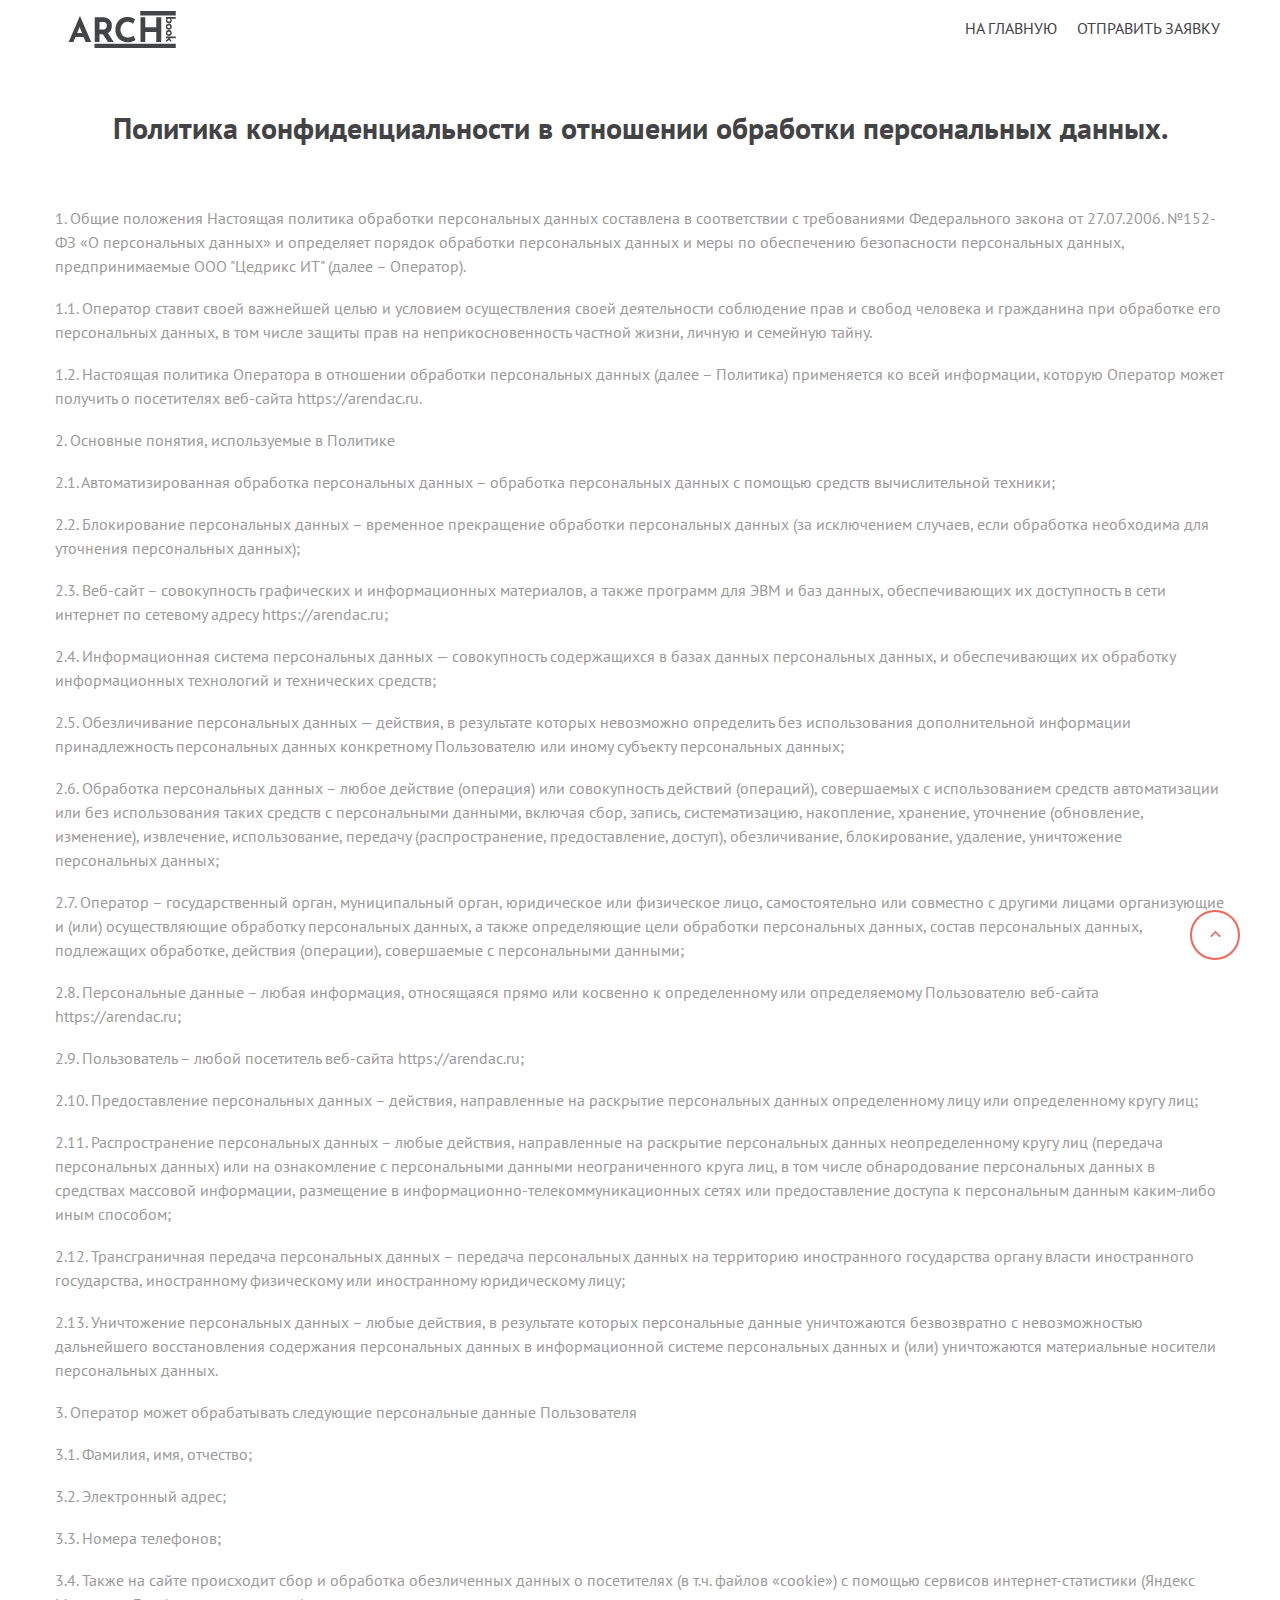
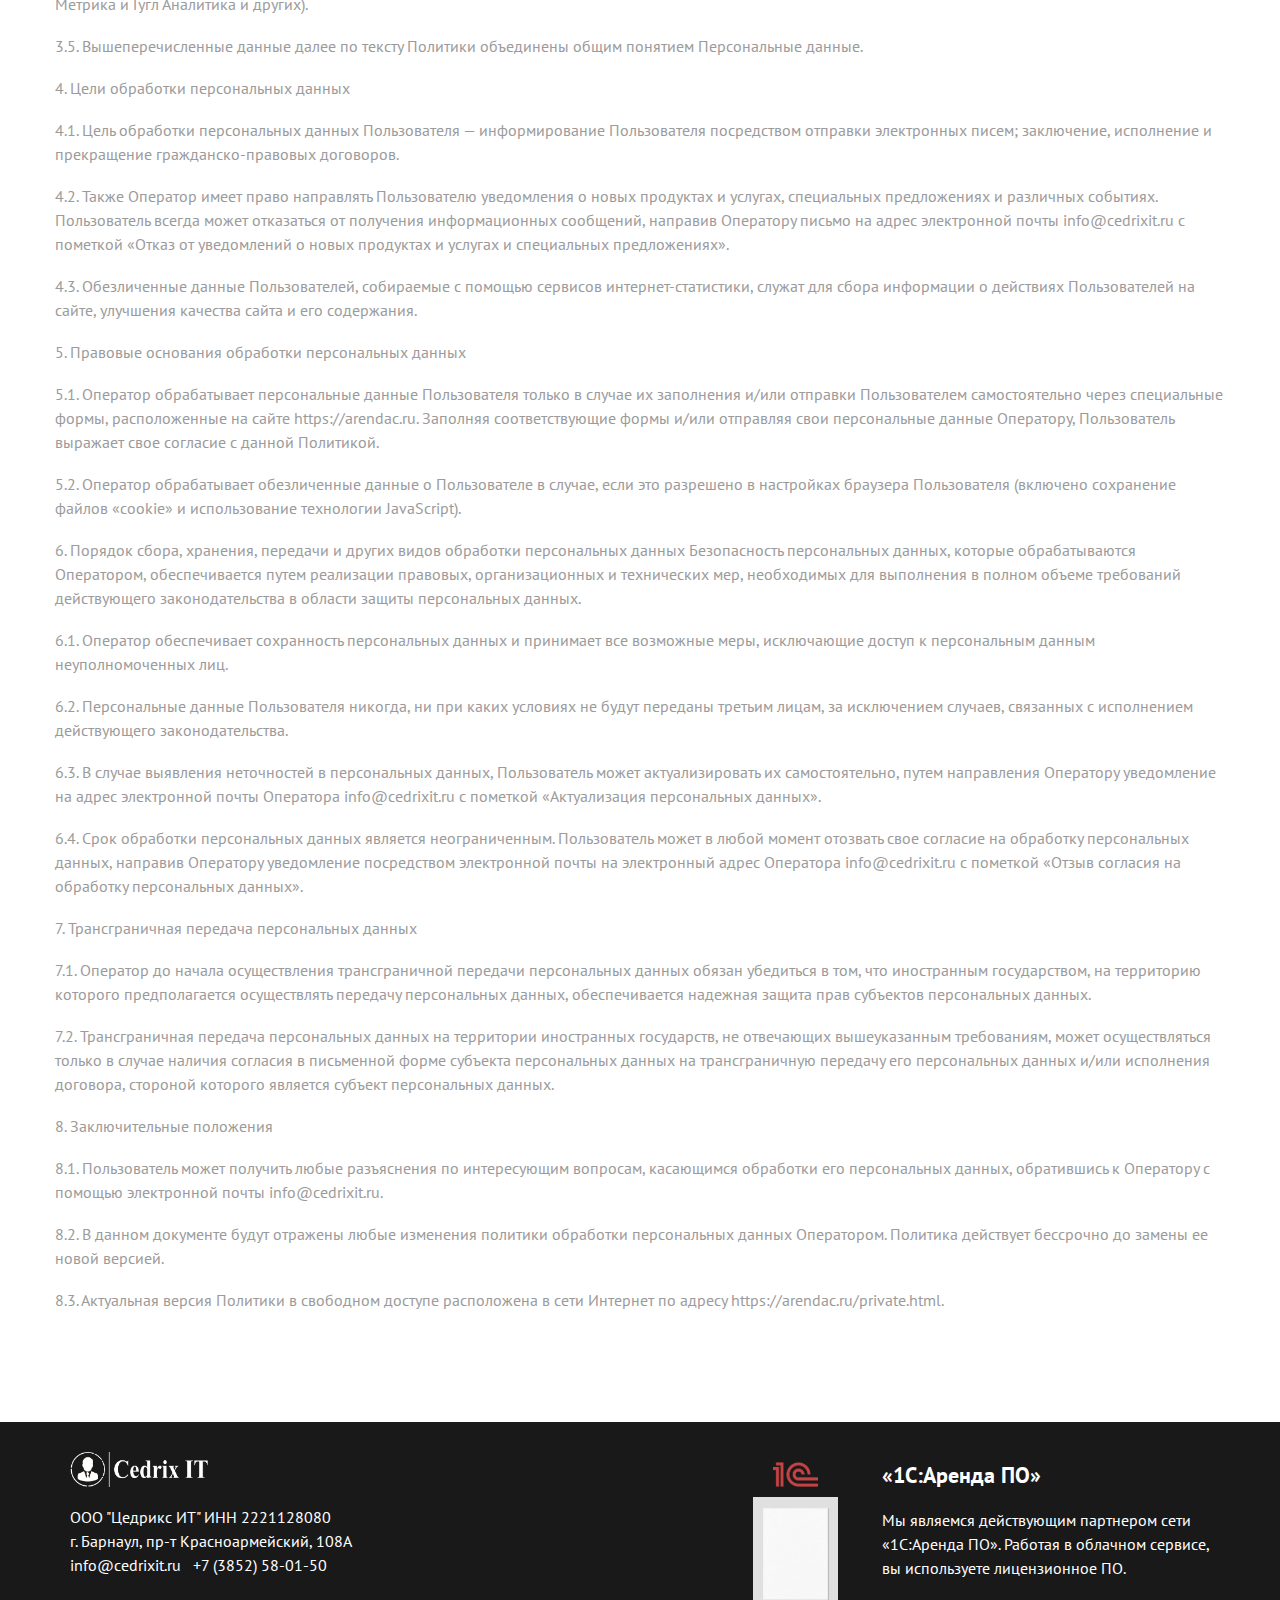
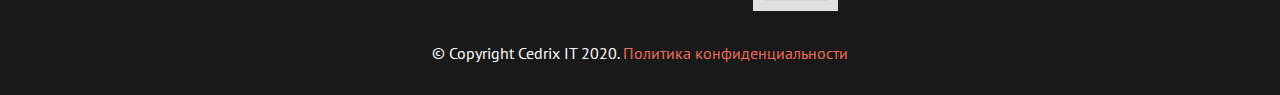
==== 1C/private.html @ cfd9259e "change footer" ====
<!DOCTYPE html>
<html class="wide wow-animation smoothscroll scrollTo" lang="ru">

<head>
  <!-- Site Title-->
  <title>Page</title>
  <meta charset="utf-8">
  <meta name="format-detection" content="telephone=no">
  <meta name="viewport"
    content="width=device-width, height=device-height, initial-scale=1.0, maximum-scale=1.0, user-scalable=0">
  <meta http-equiv="X-UA-Compatible" content="IE=Edge">
  <link rel="icon" href="images/favicon.ico" type="image/x-icon">
  <!-- Stylesheets-->
  <link rel="stylesheet" type="text/css" href="//fonts.googleapis.com/css?family=PT+Sans:400,700">
  <link rel="stylesheet" href="css/style.css">
  <!--[if lt IE 10]>
    <div style="background: #212121; padding: 10px 0; box-shadow: 3px 3px 5px 0 rgba(0,0,0,.3); clear: both; text-align:center; position: relative; z-index:1;"><a href="http://windows.microsoft.com/en-US/internet-explorer/"><img src="images/ie8-panel/warning_bar_0000_us.jpg" border="0" height="42" width="820" alt="You are using an outdated browser. For a faster, safer browsing experience, upgrade for free today."></a></div>
    <script src="js/html5shiv.min.js"></script>
		<![endif]-->
</head>

<body>
  <!-- Page-->
  <div class="page text-center">
    <!-- Page Head-->
    <header class="page-head"></header>
    <!-- Page Contents-->
    <main class="page-content">
      <section class="context-dark reveal-md-block section-mobile-panel">
        <a class="panel-toggle icon mdi mdi-menu" href="#" data-custom-toggle="panel-nav">
        </a>
        <div class="shell-wide">
          <div class="range range-xs-middle">
            <div class="cell-sm-2 text-sm-left"><a class="brand" href="index.html"><img
                  class="img-responsive reveal-inline-block" src="images/logo-light-187x32.png" width="138" height="46"
                  alt=""></a></div>
            <div class="cell-sm-10">
              <ul class="list-inline pull-sm-right list-inline-darkest" id="panel-nav">
                <li>
                  <a href="index.html">На главную</a>
                </li>
                <li>
                  <a href="#" data-toggle="modal" data-target="#formModal">Отправить заявку</a>
                </li>
              </ul>
            </div>
          </div>
        </div>
      </section>

      <section id="faq" class="section-top-95 section-bottom-50 section-md-bottom-110 section-md-top-110">
        <div class="shell">
          <h3>Политика конфиденциальности в отношении обработки персональных данных.</h3>
          <div class="text-left offset-top-60 faq-content">
            <p>1. Общие положения
              Настоящая политика обработки персональных данных составлена в соответствии с требованиями
              Федерального
              закона от 27.07.2006. №152-ФЗ «О персональных данных» и определяет порядок обработки
              персональных данных и
              меры по обеспечению безопасности персональных данных, предпринимаемые ООО "Цедрикс ИТ" (далее –
              Оператор).
            </p>
            <p>1.1. Оператор ставит своей важнейшей целью и условием осуществления своей деятельности соблюдение
              прав и
              свобод человека и гражданина при обработке его персональных данных, в том числе защиты прав на
              неприкосновенность частной жизни, личную и семейную тайну.
            </p>
            <p>1.2. Настоящая политика Оператора в отношении обработки персональных данных (далее – Политика)
              применяется ко
              всей информации, которую Оператор может получить о посетителях веб-сайта https://arendac.ru.

            </p>
            <p>2. Основные понятия, используемые в Политике
            </p>
            <p>2.1. Автоматизированная обработка персональных данных – обработка персональных данных с помощью
              средств
              вычислительной техники;
            </p>
            <p>2.2. Блокирование персональных данных – временное прекращение обработки персональных данных (за
              исключением
              случаев, если обработка необходима для уточнения персональных данных);
            </p>
            <p>2.3. Веб-сайт – совокупность графических и информационных материалов, а также программ для ЭВМ и
              баз данных,
              обеспечивающих их доступность в сети интернет по сетевому адресу https://arendac.ru;
            </p>
            <p>2.4. Информационная система персональных данных — совокупность содержащихся в базах данных
              персональных
              данных, и обеспечивающих их обработку информационных технологий и технических средств;
            </p>
            <p>2.5. Обезличивание персональных данных — действия, в результате которых невозможно определить без
              использования дополнительной информации принадлежность персональных данных конкретному
              Пользователю или
              иному субъекту персональных данных;
            </p>
            <p>2.6. Обработка персональных данных – любое действие (операция) или совокупность действий
              (операций),
              совершаемых с использованием средств автоматизации или без использования таких средств с
              персональными
              данными, включая сбор, запись, систематизацию, накопление, хранение, уточнение (обновление,
              изменение),
              извлечение, использование, передачу (распространение, предоставление, доступ), обезличивание,
              блокирование,
              удаление, уничтожение персональных данных;
            </p>
            <p>2.7. Оператор – государственный орган, муниципальный орган, юридическое или физическое лицо,
              самостоятельно
              или совместно с другими лицами организующие и (или) осуществляющие обработку персональных
              данных, а также
              определяющие цели обработки персональных данных, состав персональных данных, подлежащих
              обработке, действия
              (операции), совершаемые с персональными данными;
            </p>
            <p>2.8. Персональные данные – любая информация, относящаяся прямо или косвенно к определенному или
              определяемому
              Пользователю веб-сайта https://arendac.ru;
            </p>
            <p>2.9. Пользователь – любой посетитель веб-сайта https://arendac.ru;
            </p>
            <p>2.10. Предоставление персональных данных – действия, направленные на раскрытие персональных
              данных
              определенному лицу или определенному кругу лиц;
            </p>
            <p>2.11. Распространение персональных данных – любые действия, направленные на раскрытие
              персональных данных
              неопределенному кругу лиц (передача персональных данных) или на ознакомление с персональными
              данными
              неограниченного круга лиц, в том числе обнародование персональных данных в средствах массовой
              информации,
              размещение в информационно-телекоммуникационных сетях или предоставление доступа к персональным
              данным
              каким-либо иным способом;
            </p>
            <p>2.12. Трансграничная передача персональных данных – передача персональных данных на территорию
              иностранного
              государства органу власти иностранного государства, иностранному физическому или иностранному
              юридическому
              лицу;
            </p>
            <p>2.13. Уничтожение персональных данных – любые действия, в результате которых персональные данные
              уничтожаются
              безвозвратно с невозможностью дальнейшего восстановления содержания персональных данных в
              информационной
              системе персональных данных и (или) уничтожаются материальные носители персональных данных.

            </p>
            <p>3. Оператор может обрабатывать следующие персональные данные Пользователя
            </p>
            <p>3.1. Фамилия, имя, отчество;
            </p>
            <p>3.2. Электронный адрес;
            </p>
            <p>3.3. Номера телефонов;
            </p>
            <p>3.4. Также на сайте происходит сбор и обработка обезличенных данных о посетителях (в т.ч. файлов
              «cookie») с
              помощью сервисов интернет-статистики (Яндекс Метрика и Гугл Аналитика и других).
            </p>
            <p>3.5. Вышеперечисленные данные далее по тексту Политики объединены общим понятием Персональные
              данные.

            </p>
            <p>4. Цели обработки персональных данных
            </p>
            <p>4.1. Цель обработки персональных данных Пользователя — информирование Пользователя посредством
              отправки
              электронных писем; заключение, исполнение и прекращение гражданско-правовых договоров.
            </p>
            <p>4.2. Также Оператор имеет право направлять Пользователю уведомления о новых продуктах и услугах,
              специальных
              предложениях и различных событиях. Пользователь всегда может отказаться от получения
              информационных
              сообщений, направив Оператору письмо на адрес электронной почты info@cedrixit.ru с пометкой
              «Отказ от
              уведомлений о новых продуктах и услугах и специальных предложениях».
            </p>
            <p>4.3. Обезличенные данные Пользователей, собираемые с помощью сервисов интернет-статистики, служат
              для сбора
              информации о действиях Пользователей на сайте, улучшения качества сайта и его содержания.

            </p>
            <p>5. Правовые основания обработки персональных данных
            </p>
            <p>5.1. Оператор обрабатывает персональные данные Пользователя только в случае их заполнения и/или
              отправки
              Пользователем самостоятельно через специальные формы, расположенные на сайте https://arendac.ru.
              Заполняя
              соответствующие формы и/или отправляя свои персональные данные Оператору, Пользователь выражает
              свое
              согласие с данной Политикой.
            </p>
            <p>5.2. Оператор обрабатывает обезличенные данные о Пользователе в случае, если это разрешено в
              настройках
              браузера Пользователя (включено сохранение файлов «cookie» и использование технологии
              JavaScript).

            </p>
            <p>6. Порядок сбора, хранения, передачи и других видов обработки персональных данных
              Безопасность персональных данных, которые обрабатываются Оператором, обеспечивается путем
              реализации
              правовых, организационных и технических мер, необходимых для выполнения в полном объеме
              требований
              действующего законодательства в области защиты персональных данных.
            </p>
            <p>6.1. Оператор обеспечивает сохранность персональных данных и принимает все возможные меры,
              исключающие доступ
              к персональным данным неуполномоченных лиц.
            </p>
            <p>6.2. Персональные данные Пользователя никогда, ни при каких условиях не будут переданы третьим
              лицам, за
              исключением случаев, связанных с исполнением действующего законодательства.
            </p>
            <p>6.3. В случае выявления неточностей в персональных данных, Пользователь может актуализировать их
              самостоятельно, путем направления Оператору уведомление на адрес электронной почты Оператора
              info@cedrixit.ru с пометкой «Актуализация персональных данных».
            </p>
            <p>6.4. Срок обработки персональных данных является неограниченным. Пользователь может в любой
              момент отозвать
              свое согласие на обработку персональных данных, направив Оператору уведомление посредством
              электронной почты
              на электронный адрес Оператора info@cedrixit.ru с пометкой «Отзыв согласия на обработку
              персональных
              данных».

            </p>
            <p>7. Трансграничная передача персональных данных
            </p>
            <p>7.1. Оператор до начала осуществления трансграничной передачи персональных данных обязан
              убедиться в том, что
              иностранным государством, на территорию которого предполагается осуществлять передачу
              персональных данных,
              обеспечивается надежная защита прав субъектов персональных данных.
            </p>
            <p>7.2. Трансграничная передача персональных данных на территории иностранных государств, не
              отвечающих
              вышеуказанным требованиям, может осуществляться только в случае наличия согласия в письменной
              форме субъекта
              персональных данных на трансграничную передачу его персональных данных и/или исполнения
              договора, стороной
              которого является субъект персональных данных.

            </p>
            <p>8. Заключительные положения
            </p>
            <p>8.1. Пользователь может получить любые разъяснения по интересующим вопросам, касающимся обработки
              его
              персональных данных, обратившись к Оператору с помощью электронной почты info@cedrixit.ru.
            </p>
            <p>8.2. В данном документе будут отражены любые изменения политики обработки персональных данных
              Оператором.
              Политика действует бессрочно до замены ее новой версией.
            </p>
            <p>8.3. Актуальная версия Политики в свободном доступе расположена в сети Интернет по адресу
              https://arendac.ru/private.html.

            </p>

          </div>
        </div>
      </section>
    </main>
    <footer class="section-50 section-sm-30 page-footer bg-gray-base context-dark">
      <div class="shell text-sm-left">
        <div class="range range-xs-center range-sm-justify offset-top-0 cell-xs-12">
          <div class="footer-brand reveal-inline-block cell-xs-12 cell-sm-4">
            <a href="index.html">
              <img class="img-responsive reveal-inline-block" src="images/footer-logo.png" width="138" height="46"
                alt="">
            </a>
            <p>
              ООО "Цедрикс ИТ" ИНН 2221128080<br>
              г. Барнаул, пр-т Красноармейский, 108А<br>
              info@cedrixit.ru &nbsp; +7 (3852) 58-01-50
            </p>
          </div>
          <div class="range range-xs-center range-sm-justify offset-top-0 cell-xs-10 cell-sm-8 cell-md-6 cell-lg-5">
            <div class=" text-center offset-top-30 offset-sm-top-0">
              <img class="img-responsive reveal-inline-block" src="images/1c.png" width="45" height="45" alt="">
              <img class="img-responsive previevImg" width="85" height="115" src="images/doc.jpg" alt="" />
            </div>
            <div class=" offset-top-30 offset-sm-top-10">
              <h5>«1С:Аренда ПО»</h5>
              <p>Мы являемся действующим партнером сети<br>
                «1С:Аренда ПО». Работая в облачном сервисе,<br>
                вы используете лицензионное ПО.<br>
              </p>
            </div>
          </div>
        </div>
      </div>
      <div class="shell copyright offset-top-30">
        <span>© Copyright Cedrix IT 2020.</span>
        <span><a class="link" href="private.html">Политика конфиденциальности</a></span>
      </div>
    </footer>
    <!-- Modal -->
    <div id="formModal" class="modal fade" role="dialog">
      <div class="modal-dialog modal-dialog-centered">

        <!-- Modal content-->
        <div class="modal-content">
          <form action="/call.php" class="form" method="post">
            <button type="button" class="btn-close" data-dismiss="modal" aria-label="Close"></button>
            <h3 class='text-primary text-bold' id="modalTitle">
              Отправить заявку
            </h3>
            <input class="form-control form-group" name="name" required="" type="text" placeholder="Имя*" value="">
            <input class="form-control form-group" name="phone" required="" type="text" placeholder="Телефон*" value="">
            <input class="form-control form-group" name="email" type="text" value="" placeholder="Email">
            <input class="form-control form-group" name="inn" type="text" value=""
              placeholder="ИНН основной организации">
            <div class="text-dark">
              Настоящим в соответствии с ФЗ № 152-ФЗ «О персональных данных» от 27.07.2006, отправляя данную форму, вы
              подтверждаете свое <a class="text-primary" href="private.html">согласие на обработку
                персональных
                данных</a>. </div>
            <div class="modal-footer">
              <input type="submit" class="btn btn-primary" value="Отправить">
            </div>
          </form>
        </div>
      </div>
    </div>
  </div>
  <!-- Java script-->
  <script src="js/core.min.js"></script>
  <script src="js/script.js"></script>
</body>

</html>
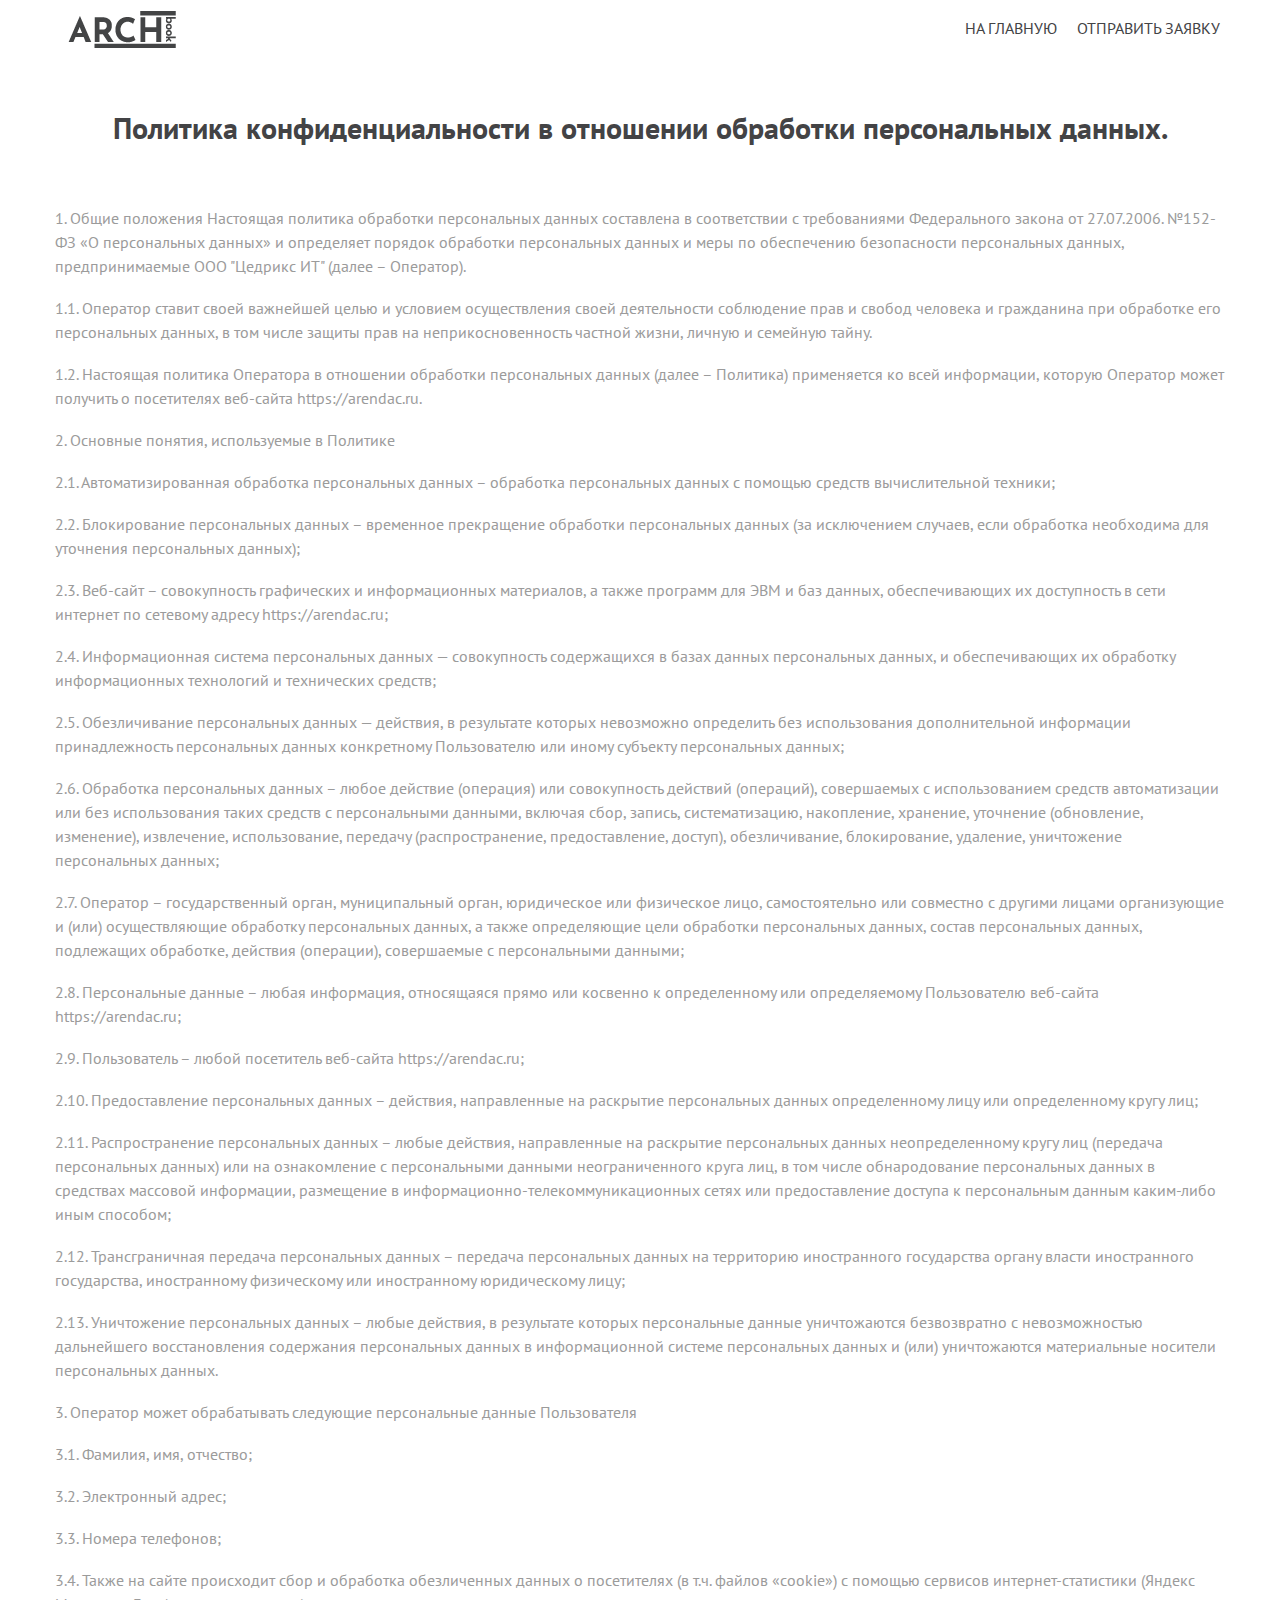
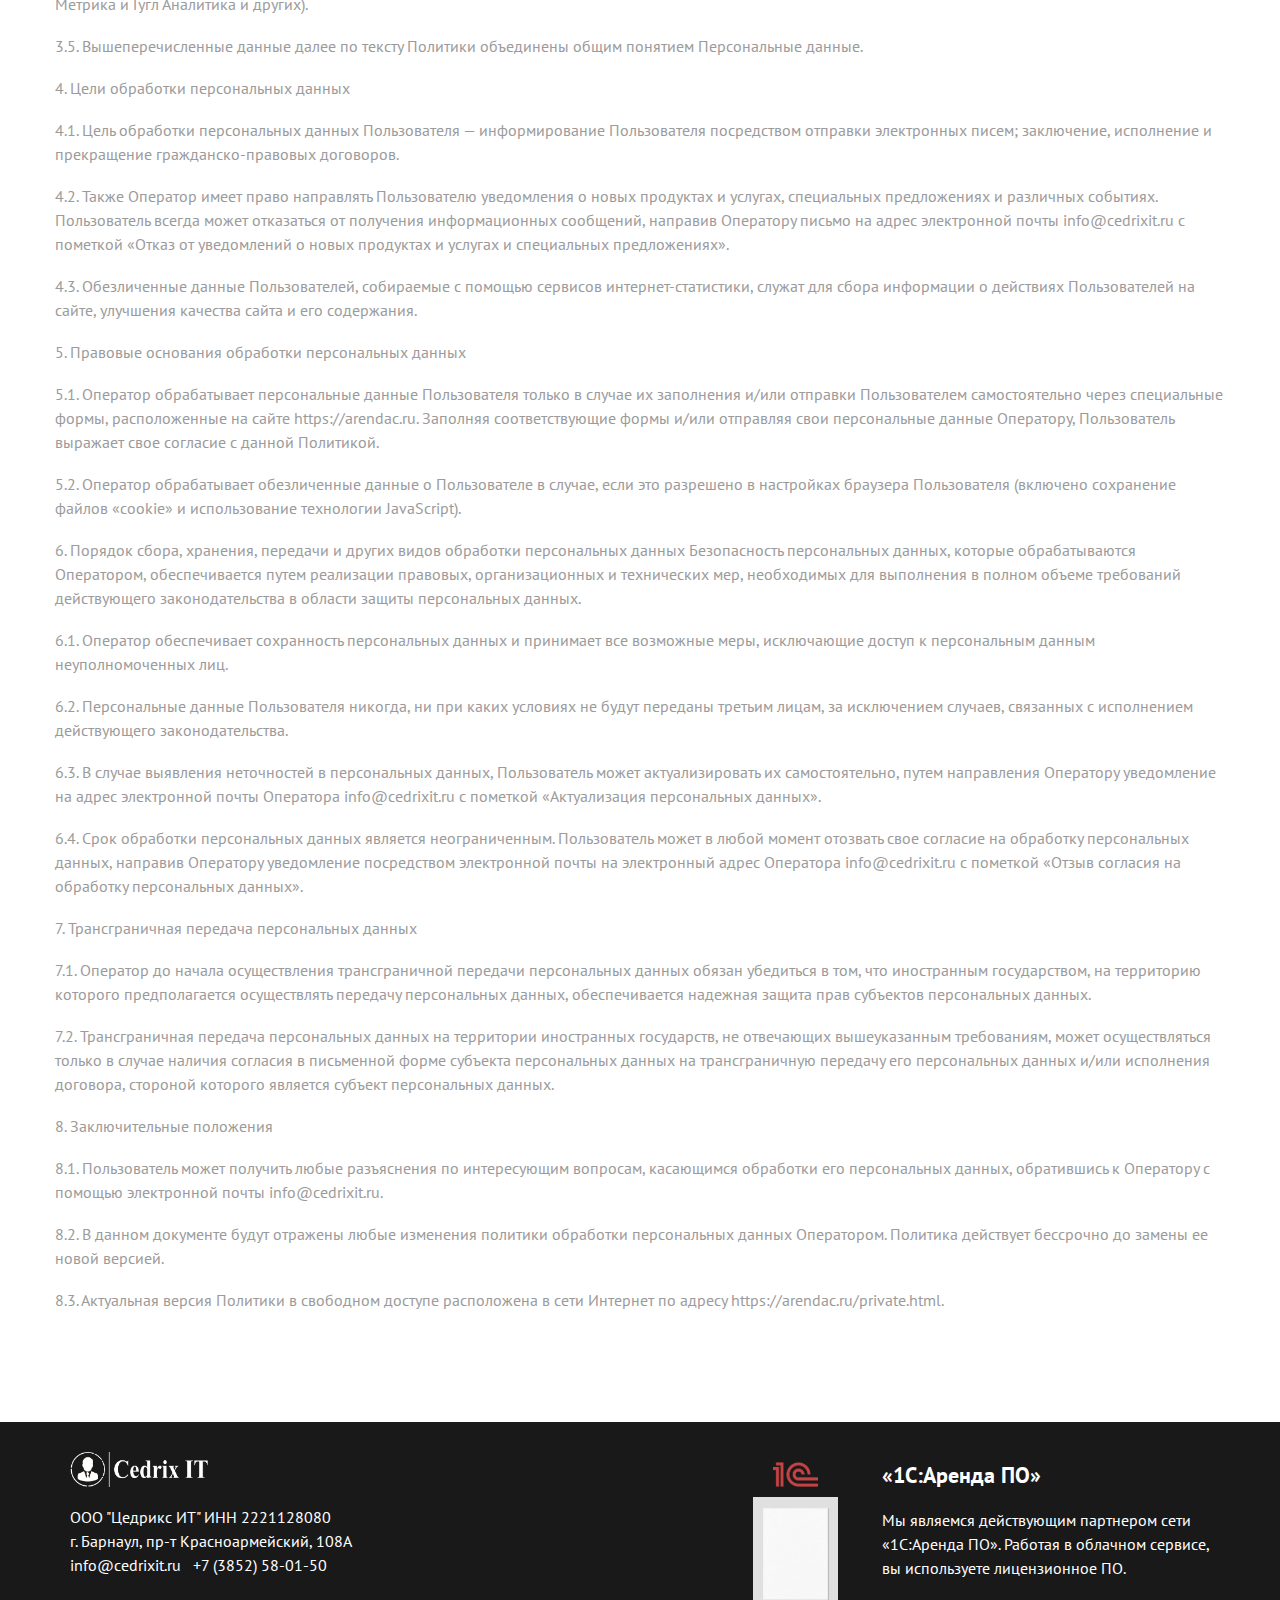
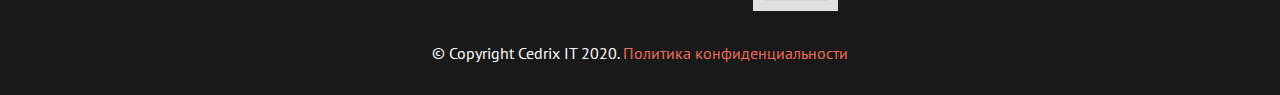
==== commit 50ba0dc5: "fixed" ====
--- a/1C/private.html
+++ b/1C/private.html
@@ -47,12 +47,12 @@
           </div>
         </div>
       </section>
-
-      <section id="faq" class="section-top-95 section-bottom-50 section-md-bottom-110 section-md-top-110">
+      <section class="section-top-95 section-bottom-50 section-md-bottom-110 section-md-top-110">
         <div class="shell">
           <h3>Политика конфиденциальности в отношении обработки персональных данных.</h3>
-          <div class="text-left offset-top-60 faq-content">
-            <p>1. Общие положения
+          <div class="text-left offset-top-60">
+            <p>
+              1. Общие положения
               Настоящая политика обработки персональных данных составлена в соответствии с требованиями
               Федерального
               закона от 27.07.2006. №152-ФЗ «О персональных данных» и определяет порядок обработки
@@ -60,40 +60,46 @@
               меры по обеспечению безопасности персональных данных, предпринимаемые ООО "Цедрикс ИТ" (далее –
               Оператор).
             </p>
-            <p>1.1. Оператор ставит своей важнейшей целью и условием осуществления своей деятельности соблюдение
+            <p>
+              1.1. Оператор ставит своей важнейшей целью и условием осуществления своей деятельности соблюдение
               прав и
               свобод человека и гражданина при обработке его персональных данных, в том числе защиты прав на
               неприкосновенность частной жизни, личную и семейную тайну.
             </p>
-            <p>1.2. Настоящая политика Оператора в отношении обработки персональных данных (далее – Политика)
+            <p>
+              1.2. Настоящая политика Оператора в отношении обработки персональных данных (далее – Политика)
               применяется ко
               всей информации, которую Оператор может получить о посетителях веб-сайта https://arendac.ru.
-
-            </p>
-            <p>2. Основные понятия, используемые в Политике
-            </p>
-            <p>2.1. Автоматизированная обработка персональных данных – обработка персональных данных с помощью
+            </p>
+            <p>2. Основные понятия, используемые в Политике</p>
+            <p>
+              2.1. Автоматизированная обработка персональных данных – обработка персональных данных с помощью
               средств
               вычислительной техники;
             </p>
-            <p>2.2. Блокирование персональных данных – временное прекращение обработки персональных данных (за
+            <p>
+              2.2. Блокирование персональных данных – временное прекращение обработки персональных данных (за
               исключением
               случаев, если обработка необходима для уточнения персональных данных);
             </p>
-            <p>2.3. Веб-сайт – совокупность графических и информационных материалов, а также программ для ЭВМ и
+            <p>
+              2.3. Веб-сайт – совокупность графических и информационных материалов, а также программ для ЭВМ и
               баз данных,
               обеспечивающих их доступность в сети интернет по сетевому адресу https://arendac.ru;
             </p>
-            <p>2.4. Информационная система персональных данных — совокупность содержащихся в базах данных
+            <p>
+              2.4. Информационная система персональных данных — совокупность содержащихся в базах данных
               персональных
               данных, и обеспечивающих их обработку информационных технологий и технических средств;
             </p>
-            <p>2.5. Обезличивание персональных данных — действия, в результате которых невозможно определить без
+            <p>
+              2.5. Обезличивание персональных данных — действия, в результате которых невозможно определить без
               использования дополнительной информации принадлежность персональных данных конкретному
               Пользователю или
               иному субъекту персональных данных;
             </p>
-            <p>2.6. Обработка персональных данных – любое действие (операция) или совокупность действий
+            <p>
+              2.6. Обработка персональных данных – любое действие (операция) или совокупность действий
               (операций),
               совершаемых с использованием средств автоматизации или без использования таких средств с
               персональными
@@ -103,7 +109,8 @@
               блокирование,
               удаление, уничтожение персональных данных;
             </p>
-            <p>2.7. Оператор – государственный орган, муниципальный орган, юридическое или физическое лицо,
+            <p>
+              2.7. Оператор – государственный орган, муниципальный орган, юридическое или физическое лицо,
               самостоятельно
               или совместно с другими лицами организующие и (или) осуществляющие обработку персональных
               данных, а также
@@ -111,17 +118,19 @@
               обработке, действия
               (операции), совершаемые с персональными данными;
             </p>
-            <p>2.8. Персональные данные – любая информация, относящаяся прямо или косвенно к определенному или
+            <p>
+              2.8. Персональные данные – любая информация, относящаяся прямо или косвенно к определенному или
               определяемому
               Пользователю веб-сайта https://arendac.ru;
             </p>
-            <p>2.9. Пользователь – любой посетитель веб-сайта https://arendac.ru;
-            </p>
-            <p>2.10. Предоставление персональных данных – действия, направленные на раскрытие персональных
+            <p>2.9. Пользователь – любой посетитель веб-сайта https://arendac.ru;</p>
+            <p>
+              2.10. Предоставление персональных данных – действия, направленные на раскрытие персональных
               данных
               определенному лицу или определенному кругу лиц;
             </p>
-            <p>2.11. Распространение персональных данных – любые действия, направленные на раскрытие
+            <p>
+              2.11. Распространение персональных данных – любые действия, направленные на раскрытие
               персональных данных
               неопределенному кругу лиц (передача персональных данных) или на ознакомление с персональными
               данными
@@ -131,42 +140,41 @@
               данным
               каким-либо иным способом;
             </p>
-            <p>2.12. Трансграничная передача персональных данных – передача персональных данных на территорию
+            <p>
+              2.12. Трансграничная передача персональных данных – передача персональных данных на территорию
               иностранного
               государства органу власти иностранного государства, иностранному физическому или иностранному
               юридическому
               лицу;
             </p>
-            <p>2.13. Уничтожение персональных данных – любые действия, в результате которых персональные данные
+            <p>
+              2.13. Уничтожение персональных данных – любые действия, в результате которых персональные данные
               уничтожаются
               безвозвратно с невозможностью дальнейшего восстановления содержания персональных данных в
               информационной
               системе персональных данных и (или) уничтожаются материальные носители персональных данных.
-
-            </p>
-            <p>3. Оператор может обрабатывать следующие персональные данные Пользователя
-            </p>
-            <p>3.1. Фамилия, имя, отчество;
-            </p>
-            <p>3.2. Электронный адрес;
-            </p>
-            <p>3.3. Номера телефонов;
-            </p>
-            <p>3.4. Также на сайте происходит сбор и обработка обезличенных данных о посетителях (в т.ч. файлов
+            </p>
+            <p>3. Оператор может обрабатывать следующие персональные данные Пользователя</p>
+            <p>3.1. Фамилия, имя, отчество; </p>
+            <p>3.2. Электронный адрес;</p>
+            <p>3.3. Номера телефонов;</p>
+            <p>
+              3.4. Также на сайте происходит сбор и обработка обезличенных данных о посетителях (в т.ч. файлов
               «cookie») с
               помощью сервисов интернет-статистики (Яндекс Метрика и Гугл Аналитика и других).
             </p>
-            <p>3.5. Вышеперечисленные данные далее по тексту Политики объединены общим понятием Персональные
+            <p>
+              3.5. Вышеперечисленные данные далее по тексту Политики объединены общим понятием Персональные
               данные.
-
-            </p>
-            <p>4. Цели обработки персональных данных
-            </p>
-            <p>4.1. Цель обработки персональных данных Пользователя — информирование Пользователя посредством
+            </p>
+            <p>4. Цели обработки персональных данных</p>
+            <p>
+              4.1. Цель обработки персональных данных Пользователя — информирование Пользователя посредством
               отправки
               электронных писем; заключение, исполнение и прекращение гражданско-правовых договоров.
             </p>
-            <p>4.2. Также Оператор имеет право направлять Пользователю уведомления о новых продуктах и услугах,
+            <p>
+              4.2. Также Оператор имеет право направлять Пользователю уведомления о новых продуктах и услугах,
               специальных
               предложениях и различных событиях. Пользователь всегда может отказаться от получения
               информационных
@@ -174,14 +182,14 @@
               «Отказ от
               уведомлений о новых продуктах и услугах и специальных предложениях».
             </p>
-            <p>4.3. Обезличенные данные Пользователей, собираемые с помощью сервисов интернет-статистики, служат
+            <p>
+              4.3. Обезличенные данные Пользователей, собираемые с помощью сервисов интернет-статистики, служат
               для сбора
               информации о действиях Пользователей на сайте, улучшения качества сайта и его содержания.
-
-            </p>
-            <p>5. Правовые основания обработки персональных данных
-            </p>
-            <p>5.1. Оператор обрабатывает персональные данные Пользователя только в случае их заполнения и/или
+            </p>
+            <p>5. Правовые основания обработки персональных данных</p>
+            <p>
+              5.1. Оператор обрабатывает персональные данные Пользователя только в случае их заполнения и/или
               отправки
               Пользователем самостоятельно через специальные формы, расположенные на сайте https://arendac.ru.
               Заполняя
@@ -189,72 +197,76 @@
               свое
               согласие с данной Политикой.
             </p>
-            <p>5.2. Оператор обрабатывает обезличенные данные о Пользователе в случае, если это разрешено в
+            <p>
+              5.2. Оператор обрабатывает обезличенные данные о Пользователе в случае, если это разрешено в
               настройках
               браузера Пользователя (включено сохранение файлов «cookie» и использование технологии
               JavaScript).
-
-            </p>
-            <p>6. Порядок сбора, хранения, передачи и других видов обработки персональных данных
+            </p>
+            <p>
+              6. Порядок сбора, хранения, передачи и других видов обработки персональных данных
               Безопасность персональных данных, которые обрабатываются Оператором, обеспечивается путем
               реализации
               правовых, организационных и технических мер, необходимых для выполнения в полном объеме
               требований
               действующего законодательства в области защиты персональных данных.
             </p>
-            <p>6.1. Оператор обеспечивает сохранность персональных данных и принимает все возможные меры,
+            <p>
+              6.1. Оператор обеспечивает сохранность персональных данных и принимает все возможные меры,
               исключающие доступ
               к персональным данным неуполномоченных лиц.
             </p>
-            <p>6.2. Персональные данные Пользователя никогда, ни при каких условиях не будут переданы третьим
+            <p>
+              6.2. Персональные данные Пользователя никогда, ни при каких условиях не будут переданы третьим
               лицам, за
               исключением случаев, связанных с исполнением действующего законодательства.
             </p>
-            <p>6.3. В случае выявления неточностей в персональных данных, Пользователь может актуализировать их
+            <p>
+              6.3. В случае выявления неточностей в персональных данных, Пользователь может актуализировать их
               самостоятельно, путем направления Оператору уведомление на адрес электронной почты Оператора
               info@cedrixit.ru с пометкой «Актуализация персональных данных».
             </p>
-            <p>6.4. Срок обработки персональных данных является неограниченным. Пользователь может в любой
+            <p>
+              6.4. Срок обработки персональных данных является неограниченным. Пользователь может в любой
               момент отозвать
               свое согласие на обработку персональных данных, направив Оператору уведомление посредством
               электронной почты
               на электронный адрес Оператора info@cedrixit.ru с пометкой «Отзыв согласия на обработку
               персональных
               данных».
-
-            </p>
-            <p>7. Трансграничная передача персональных данных
-            </p>
-            <p>7.1. Оператор до начала осуществления трансграничной передачи персональных данных обязан
+            </p>
+            <p>7. Трансграничная передача персональных данных</p>
+            <p>
+              7.1. Оператор до начала осуществления трансграничной передачи персональных данных обязан
               убедиться в том, что
               иностранным государством, на территорию которого предполагается осуществлять передачу
               персональных данных,
               обеспечивается надежная защита прав субъектов персональных данных.
             </p>
-            <p>7.2. Трансграничная передача персональных данных на территории иностранных государств, не
+            <p>
+              7.2. Трансграничная передача персональных данных на территории иностранных государств, не
               отвечающих
               вышеуказанным требованиям, может осуществляться только в случае наличия согласия в письменной
               форме субъекта
               персональных данных на трансграничную передачу его персональных данных и/или исполнения
               договора, стороной
               которого является субъект персональных данных.
-
-            </p>
-            <p>8. Заключительные положения
-            </p>
-            <p>8.1. Пользователь может получить любые разъяснения по интересующим вопросам, касающимся обработки
+            </p>
+            <p>8. Заключительные положения</p>
+            <p>
+              8.1. Пользователь может получить любые разъяснения по интересующим вопросам, касающимся обработки
               его
               персональных данных, обратившись к Оператору с помощью электронной почты info@cedrixit.ru.
             </p>
-            <p>8.2. В данном документе будут отражены любые изменения политики обработки персональных данных
+            <p>
+              8.2. В данном документе будут отражены любые изменения политики обработки персональных данных
               Оператором.
               Политика действует бессрочно до замены ее новой версией.
             </p>
-            <p>8.3. Актуальная версия Политики в свободном доступе расположена в сети Интернет по адресу
+            <p>
+              8.3. Актуальная версия Политики в свободном доступе расположена в сети Интернет по адресу
               https://arendac.ru/private.html.
-
-            </p>
-
+            </p>
           </div>
         </div>
       </section>
@@ -276,7 +288,9 @@
           <div class="range range-xs-center range-sm-justify offset-top-0 cell-xs-10 cell-sm-8 cell-md-6 cell-lg-5">
             <div class=" text-center offset-top-30 offset-sm-top-0">
               <img class="img-responsive reveal-inline-block" src="images/1c.png" width="45" height="45" alt="">
-              <img class="img-responsive previevImg" width="85" height="115" src="images/doc.jpg" alt="" />
+              <a href="javascript:void(0);" class="previevImg">
+                <img class="img-responsive" width="85" height="115" src="images/doc.jpg" alt="" />
+              </a>
             </div>
             <div class=" offset-top-30 offset-sm-top-10">
               <h5>«1С:Аренда ПО»</h5>
@@ -290,14 +304,21 @@
       </div>
       <div class="shell copyright offset-top-30">
         <span>© Copyright Cedrix IT 2020.</span>
-        <span><a class="link" href="private.html">Политика конфиденциальности</a></span>
+        <a class="link" href="private.html">Политика конфиденциальности</a>
       </div>
     </footer>
+    <!-- The Modal image  -->
+    <div id="imageFullze" class="modal fade">
+      <div class="modal-dialog modal-dialog-centered">
+        <div class="modal-content modal-content-centered">
+          <span class="btn-close" data-dismiss="modal" aria-label="Close"></span>
+          <img src="" class="imgContent img-responsive">
+        </div>
+      </div>
+    </div>
     <!-- Modal -->
     <div id="formModal" class="modal fade" role="dialog">
       <div class="modal-dialog modal-dialog-centered">
-
-        <!-- Modal content-->
         <div class="modal-content">
           <form action="/call.php" class="form" method="post">
             <button type="button" class="btn-close" data-dismiss="modal" aria-label="Close"></button>
--- a/1C/css/style.css
+++ b/1C/css/style.css
@@ -7313,6 +7313,11 @@
   outline: 0;
 }
 
+.modal-content-centered {
+  background-color: inherit;
+  margin: 0 auto;
+}
+
 .modal-backdrop {
   position: fixed;
   top: 0;
@@ -20883,7 +20888,7 @@
 
 @media (min-width: 480px) {
   .img-mobile-half-width {
-    max-width: none;
+    max-width: 100%;
   }
 }
 
@@ -28714,10 +28719,6 @@
   padding: 0 50px;
 }
 
-.swiper-banner .slide-content {
-  width: 100%;
-}
-
 .swiper-wrapper {
   align-items: center;
 }
@@ -28756,26 +28757,22 @@
 }
 
 @media (min-width: 480px) {
-  .swiper-banner .slide-content {
-    width: auto;
-  }
-
   .heading {
     font-size: 20px;
   }
 
+  .list-item {
+    font-size: 14px;
+  }
+}
+
+@media (min-width: 768px) {
+  .heading {
+    font-size: 25px;
+  }
+
   .mobile-hide {
     display: block !important;
-  }
-
-  .list-item {
-    font-size: 14px;
-  }
-}
-
-@media (min-width: 768px) {
-  .heading {
-    font-size: 30px;
   }
 
   .list-item {
@@ -28790,6 +28787,10 @@
 }
 
 @media (min-width: 1280px) {
+  .swiper-banner .swiper-slide {
+    padding: 0 60px;
+  }
+
   .heading {
     font-size: 40px;
   }
@@ -28798,60 +28799,3 @@
     font-size: 20px;
   }
 }
-
-/* The Modal (background) */
-/* .modal {
-  display: none;
-  justify-content: center;
-  align-items: center;
-  flex-direction: column;
-  position: fixed;
-  z-index: 100;
-  padding: 50px;
-  left: 0;
-  top: 0;
-  width: 100%;
-  height: 100%;
-  overflow: auto;
-  background-color: rgb(0, 0, 0);
-  background-color: rgba(0, 0, 0, 0.9);
-} */
-
-/* .modal-content {
-  display: block;
-  max-width: 100%;
-  height: auto;
-  margin: 0;
-}
-
-.close {
-  position: absolute;
-  top: 0;
-  right: 10px;
-  color: #fff;
-  font-size: 40px;
-  transition: 0.3s;
-  opacity: 0.5;
-  font-weight: 400;
-} */
-
-/* .close:hover,
-.close:focus {
-  color: #bbb;
-  text-decoration: none;
-  cursor: pointer;
-}
-
-.modal-content {
-  animation-name: zoom;
-  animation-duration: 0.6s;
-} */
-
-/* @keyframes zoom {
-  from {
-    transform: scale(0);
-  }
-  to {
-    transform: scale(1);
-  }
-} */
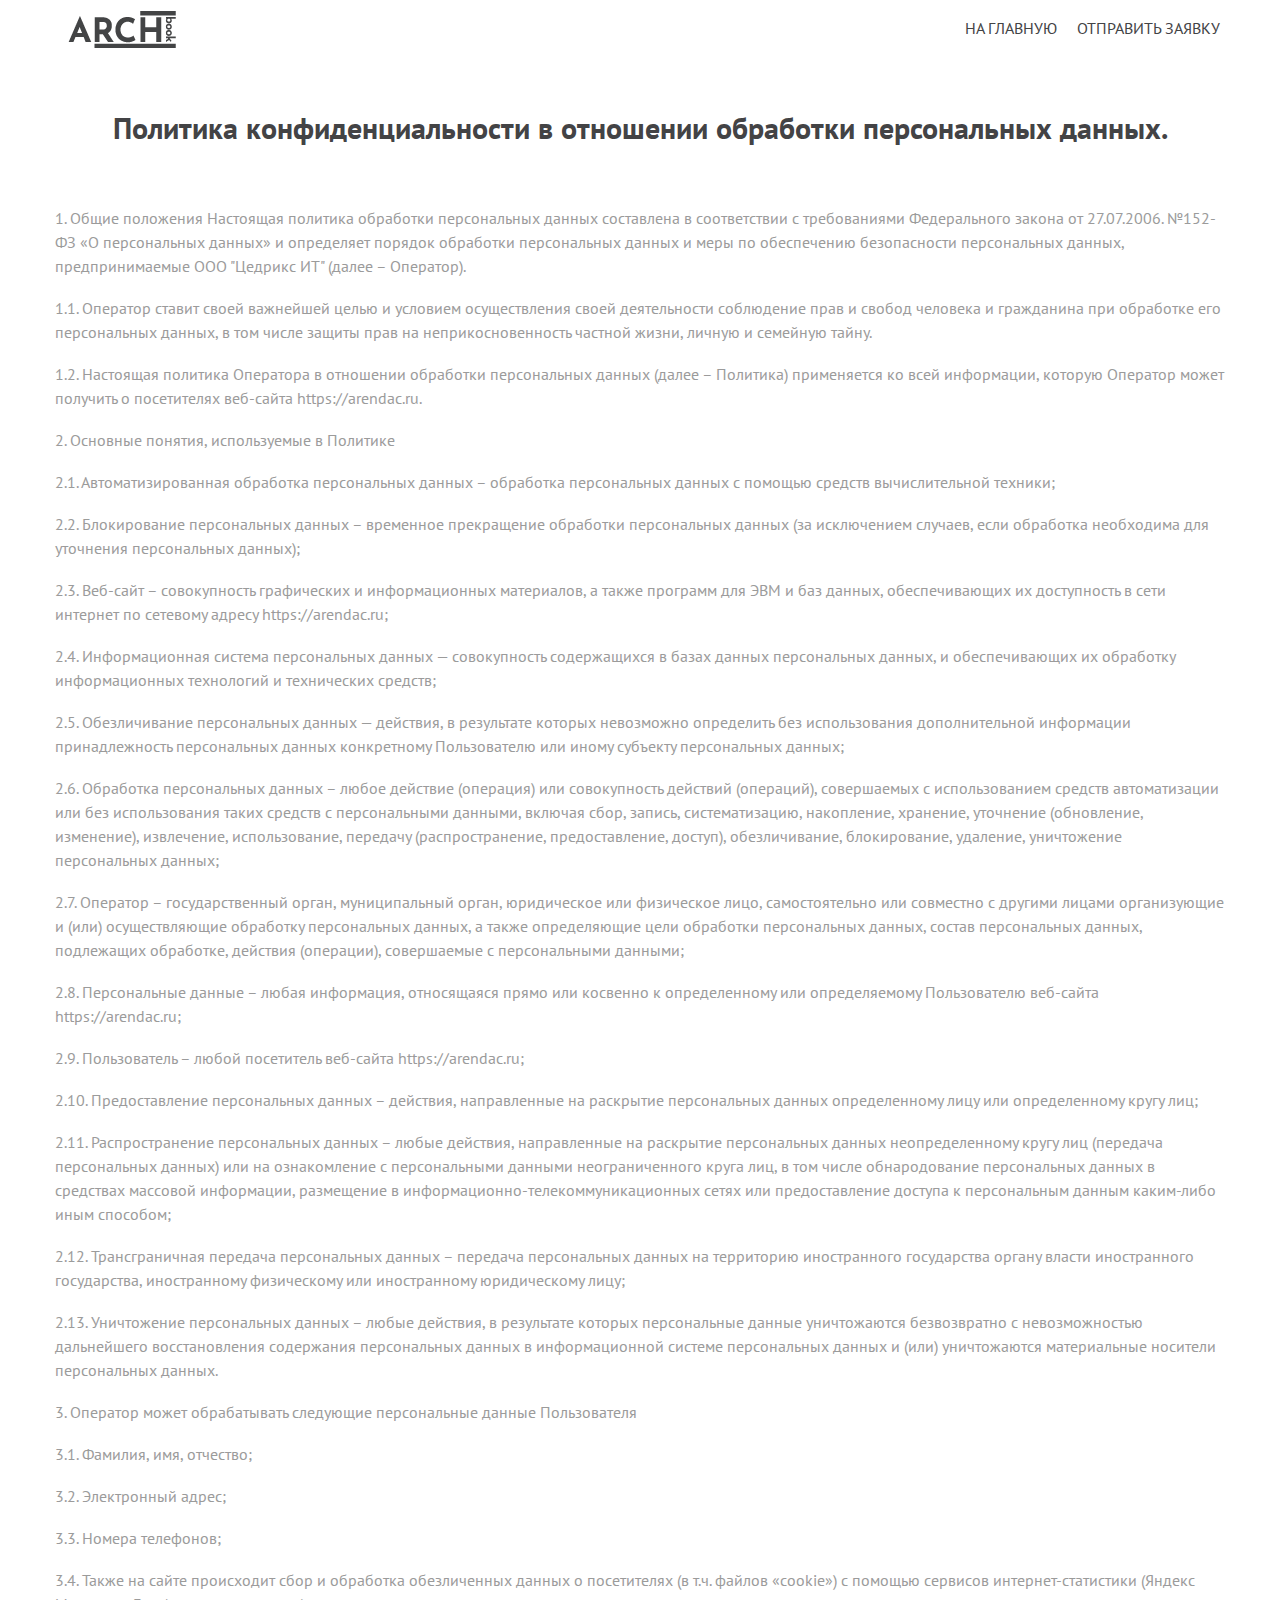
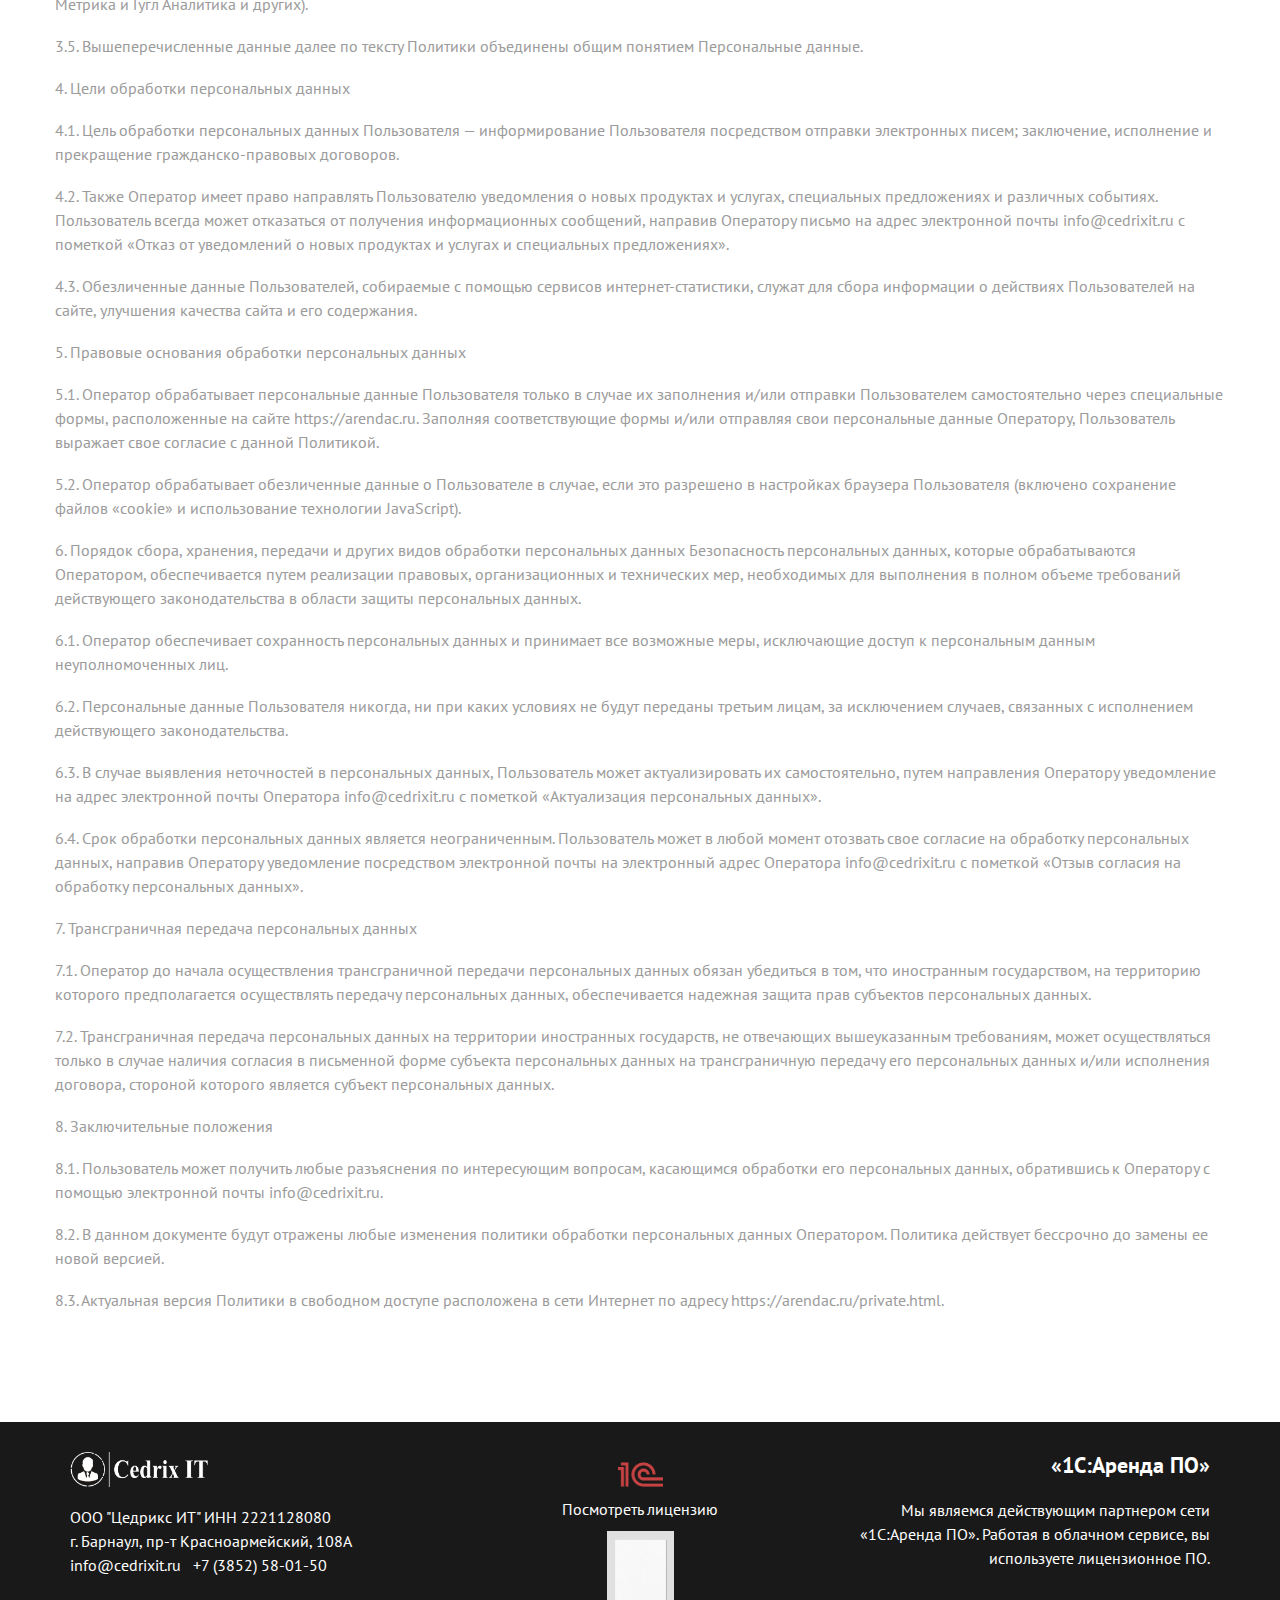
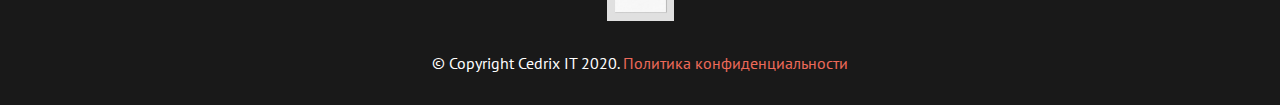
==== commit 7471ebdd: "add content" ====
--- a/1C/private.html
+++ b/1C/private.html
@@ -285,18 +285,19 @@
               info@cedrixit.ru &nbsp; +7 (3852) 58-01-50
             </p>
           </div>
-          <div class="range range-xs-center range-sm-justify offset-top-0 cell-xs-10 cell-sm-8 cell-md-6 cell-lg-5">
-            <div class=" text-center offset-top-30 offset-sm-top-0">
-              <img class="img-responsive reveal-inline-block" src="images/1c.png" width="45" height="45" alt="">
-              <a href="javascript:void(0);" class="previevImg">
-                <img class="img-responsive" width="85" height="115" src="images/doc.jpg" alt="" />
-              </a>
-            </div>
-            <div class=" offset-top-30 offset-sm-top-10">
+          <div class=" text-center offset-top-30 offset-sm-top-0">
+            <img class="img-responsive reveal-inline-block" src="images/1c.png" width="45" height="45" alt="">
+            <a href="javascript:void(0);" class="previevImg">
+              Посмотреть лицензию
+              <img class="img-responsive offset-top-10" width="67" height="90" src="images/doc.jpg" alt="" />
+            </a>
+          </div>
+          <div class="range range-xs-center range-sm-justify text-sm-right offset-top-0 cell-xs-10 cell-sm-4">
+            <div class=" offset-top-30 offset-sm-top-0">
               <h5>«1С:Аренда ПО»</h5>
-              <p>Мы являемся действующим партнером сети<br>
-                «1С:Аренда ПО». Работая в облачном сервисе,<br>
-                вы используете лицензионное ПО.<br>
+              <p>Мы являемся действующим партнером сети
+                «1С:Аренда ПО». Работая в облачном сервисе,
+                вы используете лицензионное ПО.
               </p>
             </div>
           </div>
--- a/1C/css/style.css
+++ b/1C/css/style.css
@@ -1503,6 +1503,7 @@
 }
 
 .img-responsive {
+  margin: 0 auto;
   display: block;
   max-width: 100%;
   height: auto;
@@ -1529,6 +1530,7 @@
 }
 
 hr {
+  width: 100%;
   margin-top: 24px;
   margin-bottom: 24px;
   border: 0;
@@ -21138,6 +21140,11 @@
   border: 2px solid #f5f5f5;
 }
 
+.icon-check {
+  font-size: 16px;
+  color: #d9534f;
+}
+
 .icon-xxs {
   font-size: 18px;
   line-height: 18px;
@@ -24802,11 +24809,14 @@
 
 /** 2.30 Pricing and plans*/
 .box-planning {
-  display: block;
+  height: 100%;
+  display: flex;
+  flex-direction: column;
+  justify-content: space-between;
   margin-left: auto;
   margin-right: auto;
   position: relative;
-  padding: 11%;
+  padding: 15% 11%;
 }
 
 .box-planning-label {
@@ -24819,11 +24829,15 @@
   position: absolute;
 }
 
+.box-planning ul.list.list-unstyled {
+  flex-grow: 2;
+}
+
 .box-planning h1,
 .box-planning .h1 {
   margin-bottom: 0;
   margin-top: 0;
-  font-size: 38px;
+  font-size: 34px;
   line-height: 42px;
   font-weight: 400;
 }
@@ -24894,9 +24908,9 @@
 
 .box-planning-type-1 .box-planning-label {
   position: absolute;
-  top: -35px;
+  top: -20px;
   right: -35px;
-  font-size: 11px;
+  font-size: 9px;
   font-weight: 700;
   line-height: 34px;
   text-transform: uppercase;
@@ -24905,24 +24919,21 @@
 }
 
 .box-planning-type-1 .box-planning-label > span {
-  right: 35px;
-  top: 49px;
-  -webkit-transform: rotate(48deg);
-  transform: rotate(48deg);
-}
-
+  right: 27px;
+  top: 39px;
+  -webkit-transform: rotate(46deg);
+  transform: rotate(46deg);
+}
 .box-planning-type-1 .box-planning-label .box-planning-svg {
   width: 150px;
   height: 150px;
   fill: #ed6a5a;
 }
-
 .box-planning-type-1 .btn-default {
   color: #434343;
   background-color: transparent;
   border-color: #d9d9d9;
 }
-
 .box-planning-type-1 .btn-default:focus,
 .box-planning-type-1 .btn-default.focus,
 .box-planning-type-1 .btn-default:hover,
@@ -24933,13 +24944,11 @@
   background-color: #434343;
   border-color: #434343;
 }
-
 .box-planning-type-1 .btn-default:active,
 .box-planning-type-1 .btn-default.active,
 .open > .box-planning-type-1 .btn-default.dropdown-toggle {
   box-shadow: 0 1px 10px 0 rgba(0, 0, 0, 0.15);
 }
-
 .box-planning-type-1 .btn-default:active:hover,
 .box-planning-type-1 .btn-default:active:focus,
 .box-planning-type-1 .btn-default:active.focus,
@@ -24953,30 +24962,26 @@
   background-color: #434343;
   border-color: #434343;
 }
-
 .box-planning-type-1 .btn-default.disabled,
 .box-planning-type-1 .btn-default[disabled],
 fieldset[disabled] .box-planning-type-1 .btn-default {
   pointer-events: none;
   opacity: .5;
 }
-
 .box-planning-type-1 .btn-default .badge {
   color: transparent;
   background-color: #434343;
 }
-
 .box-planning-type-1.active {
   box-shadow: 0 5px 23px 0 rgba(0, 0, 0, 0.15);
   opacity: 1;
 }
-
 .box-planning-type-1.active .h2 {
   color: #ed6a5a;
 }
 
-/** 3 Plugins */
-/** 3.1  RD Parallax */
+/* * 3 Plugins */
+/* * 3.1  RD Parallax */
 .rd-parallax-inner {
   position: relative;
   overflow: hidden;
@@ -24985,7 +24990,6 @@
   z-index: 1;
   clip: rect(0, auto, auto, 0);
 }
-
 .rd-parallax-layer[data-type="media"] {
   position: absolute;
   top: 0;
@@ -24995,22 +24999,19 @@
   height: 100%;
   pointer-events: none;
 }
-
 .rd-parallax-layer[data-type="media"] iframe {
   width: 100%;
   height: 100%;
 }
-
 .rd-parallax-layer[data-url] {
   background-size: cover;
   background-position: center center;
 }
-
 .rd-parallax .rd-parallax-layer[data-type="media"] + * {
   position: relative;
 }
 
-/** 3.2  Animate */
+/* * 3.2  Animate */
 .animated {
   -webkit-animation-duration: 1s;
   animation-duration: 1s;
@@ -25018,17 +25019,14 @@
   animation-fill-mode: both;
   opacity: 1;
 }
-
 .animated.infinite {
   -webkit-animation-iteration-count: infinite;
   animation-iteration-count: infinite;
 }
-
 .animated.hinge {
   -webkit-animation-duration: 2s;
   animation-duration: 2s;
 }
-
 html:not(.lt-ie10) .not-animated {
   opacity: 0;
 }
@@ -25059,14 +25057,12 @@
     transform: translate3d(0, -4px, 0);
   }
 }
-
 .bounce {
   -webkit-animation-name: bounce;
   animation-name: bounce;
   -webkit-transform-origin: center bottom;
   transform-origin: center bottom;
 }
-
 @-webkit-keyframes flash {
   0%,
   50%,
@@ -25078,7 +25074,6 @@
     opacity: 0;
   }
 }
-
 @keyframes flash {
   0%,
   50%,
@@ -25090,12 +25085,10 @@
     opacity: 0;
   }
 }
-
 .flash {
   -webkit-animation-name: flash;
   animation-name: flash;
 }
-
 @-webkit-keyframes pulse {
   0% {
     -webkit-transform: scale3d(1, 1, 1);
@@ -25110,7 +25103,6 @@
     transform: scale3d(1, 1, 1);
   }
 }
-
 @keyframes pulse {
   0% {
     -webkit-transform: scale3d(1, 1, 1);
@@ -25125,12 +25117,10 @@
     transform: scale3d(1, 1, 1);
   }
 }
-
 .pulse {
   -webkit-animation-name: pulse;
   animation-name: pulse;
 }
-
 @-webkit-keyframes rubberBand {
   0% {
     -webkit-transform: scale3d(1, 1, 1);
@@ -25161,7 +25151,6 @@
     transform: scale3d(1, 1, 1);
   }
 }
-
 @keyframes rubberBand {
   0% {
     -webkit-transform: scale3d(1, 1, 1);
@@ -25192,12 +25181,10 @@
     transform: scale3d(1, 1, 1);
   }
 }
-
 .rubberBand {
   -webkit-animation-name: rubberBand;
   animation-name: rubberBand;
 }
-
 @-webkit-keyframes shake {
   0%,
   100% {
@@ -25220,7 +25207,6 @@
     transform: translate3d(10px, 0, 0);
   }
 }
-
 @keyframes shake {
   0%,
   100% {
@@ -25243,12 +25229,10 @@
     transform: translate3d(10px, 0, 0);
   }
 }
-
 .shake {
   -webkit-animation-name: shake;
   animation-name: shake;
 }
-
 @-webkit-keyframes swing {
   20% {
     -webkit-transform: rotate3d(0, 0, 1, 15deg);
@@ -25271,7 +25255,6 @@
     transform: rotate3d(0, 0, 1, 0deg);
   }
 }
-
 @keyframes swing {
   20% {
     -webkit-transform: rotate3d(0, 0, 1, 15deg);
@@ -25294,14 +25277,12 @@
     transform: rotate3d(0, 0, 1, 0deg);
   }
 }
-
 .swing {
   -webkit-transform-origin: top center;
   transform-origin: top center;
   -webkit-animation-name: swing;
   animation-name: swing;
 }
-
 @-webkit-keyframes tada {
   0% {
     -webkit-transform: scale3d(1, 1, 1);
@@ -25330,7 +25311,6 @@
     transform: scale3d(1, 1, 1);
   }
 }
-
 @keyframes tada {
   0% {
     -webkit-transform: scale3d(1, 1, 1);
@@ -25359,12 +25339,10 @@
     transform: scale3d(1, 1, 1);
   }
 }
-
 .tada {
   -webkit-animation-name: tada;
   animation-name: tada;
 }
-
 @-webkit-keyframes wobble {
   0% {
     -webkit-transform: none;
@@ -25395,7 +25373,6 @@
     transform: none;
   }
 }
-
 @keyframes wobble {
   0% {
     -webkit-transform: none;
@@ -25426,12 +25403,10 @@
     transform: none;
   }
 }
-
 .wobble {
   -webkit-animation-name: wobble;
   animation-name: wobble;
 }
-
 @-webkit-keyframes bounceIn {
   0%,
   20%,
@@ -25469,7 +25444,6 @@
     transform: scale3d(1, 1, 1);
   }
 }
-
 @keyframes bounceIn {
   0%,
   20%,
@@ -25507,14 +25481,12 @@
     transform: scale3d(1, 1, 1);
   }
 }
-
 .bounceIn {
   -webkit-animation-name: bounceIn;
   animation-name: bounceIn;
   -webkit-animation-duration: .75s;
   animation-duration: .75s;
 }
-
 @-webkit-keyframes bounceInDown {
   0%,
   60%,
@@ -25546,7 +25518,6 @@
     transform: none;
   }
 }
-
 @keyframes bounceInDown {
   0%,
   60%,
@@ -25578,12 +25549,10 @@
     transform: none;
   }
 }
-
 .bounceInDown {
   -webkit-animation-name: bounceInDown;
   animation-name: bounceInDown;
 }
-
 @-webkit-keyframes bounceInLeft {
   0%,
   60%,
@@ -25615,7 +25584,6 @@
     transform: none;
   }
 }
-
 @keyframes bounceInLeft {
   0%,
   60%,
@@ -25647,12 +25615,10 @@
     transform: none;
   }
 }
-
 .bounceInLeft {
   -webkit-animation-name: bounceInLeft;
   animation-name: bounceInLeft;
 }
-
 @-webkit-keyframes bounceInRight {
   0%,
   60%,
@@ -25684,7 +25650,6 @@
     transform: none;
   }
 }
-
 @keyframes bounceInRight {
   0%,
   60%,
@@ -25716,12 +25681,10 @@
     transform: none;
   }
 }
-
 .bounceInRight {
   -webkit-animation-name: bounceInRight;
   animation-name: bounceInRight;
 }
-
 @-webkit-keyframes bounceInUp {
   0%,
   60%,
@@ -25753,7 +25716,6 @@
     transform: translate3d(0, 0, 0);
   }
 }
-
 @keyframes bounceInUp {
   0%,
   60%,
@@ -25785,12 +25747,10 @@
     transform: translate3d(0, 0, 0);
   }
 }
-
 .bounceInUp {
   -webkit-animation-name: bounceInUp;
   animation-name: bounceInUp;
 }
-
 @-webkit-keyframes bounceOut {
   20% {
     -webkit-transform: scale3d(0.9, 0.9, 0.9);
@@ -25808,7 +25768,6 @@
     transform: scale3d(0.3, 0.3, 0.3);
   }
 }
-
 @keyframes bounceOut {
   20% {
     -webkit-transform: scale3d(0.9, 0.9, 0.9);
@@ -25826,14 +25785,12 @@
     transform: scale3d(0.3, 0.3, 0.3);
   }
 }
-
 .bounceOut {
   -webkit-animation-name: bounceOut;
   animation-name: bounceOut;
   -webkit-animation-duration: .75s;
   animation-duration: .75s;
 }
-
 @-webkit-keyframes bounceOutDown {
   20% {
     -webkit-transform: translate3d(0, 10px, 0);
@@ -25851,7 +25808,6 @@
     transform: translate3d(0, 2000px, 0);
   }
 }
-
 @keyframes bounceOutDown {
   20% {
     -webkit-transform: translate3d(0, 10px, 0);
@@ -25869,12 +25825,10 @@
     transform: translate3d(0, 2000px, 0);
   }
 }
-
 .bounceOutDown {
   -webkit-animation-name: bounceOutDown;
   animation-name: bounceOutDown;
 }
-
 @-webkit-keyframes bounceOutLeft {
   20% {
     opacity: 1;
@@ -25887,7 +25841,6 @@
     transform: translate3d(-2000px, 0, 0);
   }
 }
-
 @keyframes bounceOutLeft {
   20% {
     opacity: 1;
@@ -25900,12 +25853,10 @@
     transform: translate3d(-2000px, 0, 0);
   }
 }
-
 .bounceOutLeft {
   -webkit-animation-name: bounceOutLeft;
   animation-name: bounceOutLeft;
 }
-
 @-webkit-keyframes bounceOutRight {
   20% {
     opacity: 1;
@@ -25918,7 +25869,6 @@
     transform: translate3d(2000px, 0, 0);
   }
 }
-
 @keyframes bounceOutRight {
   20% {
     opacity: 1;
@@ -25931,12 +25881,10 @@
     transform: translate3d(2000px, 0, 0);
   }
 }
-
 .bounceOutRight {
   -webkit-animation-name: bounceOutRight;
   animation-name: bounceOutRight;
 }
-
 @-webkit-keyframes bounceOutUp {
   20% {
     -webkit-transform: translate3d(0, -10px, 0);
@@ -25954,7 +25902,6 @@
     transform: translate3d(0, -2000px, 0);
   }
 }
-
 @keyframes bounceOutUp {
   20% {
     -webkit-transform: translate3d(0, -10px, 0);
@@ -25972,12 +25919,10 @@
     transform: translate3d(0, -2000px, 0);
   }
 }
-
 .bounceOutUp {
   -webkit-animation-name: bounceOutUp;
   animation-name: bounceOutUp;
 }
-
 @-webkit-keyframes fadeIn {
   0% {
     opacity: 0;
@@ -25986,7 +25931,6 @@
     opacity: 1;
   }
 }
-
 @keyframes fadeIn {
   0% {
     opacity: 0;
@@ -25995,12 +25939,10 @@
     opacity: 1;
   }
 }
-
 .fadeIn {
   -webkit-animation-name: fadeIn;
   animation-name: fadeIn;
 }
-
 @-webkit-keyframes fadeInDown {
   0% {
     opacity: 0;
@@ -26013,7 +25955,6 @@
     transform: none;
   }
 }
-
 @keyframes fadeInDown {
   0% {
     opacity: 0;
@@ -26026,12 +25967,10 @@
     transform: none;
   }
 }
-
 .fadeInDown {
   -webkit-animation-name: fadeInDown;
   animation-name: fadeInDown;
 }
-
 @-webkit-keyframes fadeInDownBig {
   0% {
     opacity: 0;
@@ -26044,7 +25983,6 @@
     transform: none;
   }
 }
-
 @keyframes fadeInDownBig {
   0% {
     opacity: 0;
@@ -26057,12 +25995,10 @@
     transform: none;
   }
 }
-
 .fadeInDownBig {
   -webkit-animation-name: fadeInDownBig;
   animation-name: fadeInDownBig;
 }
-
 @-webkit-keyframes fadeInLeft {
   0% {
     opacity: 0;
@@ -26075,7 +26011,6 @@
     transform: none;
   }
 }
-
 @keyframes fadeInLeft {
   0% {
     opacity: 0;
@@ -26088,12 +26023,10 @@
     transform: none;
   }
 }
-
 .fadeInLeft {
   -webkit-animation-name: fadeInLeft;
   animation-name: fadeInLeft;
 }
-
 @-webkit-keyframes fadeInLeftBig {
   0% {
     opacity: 0;
@@ -26106,7 +26039,6 @@
     transform: none;
   }
 }
-
 @keyframes fadeInLeftBig {
   0% {
     opacity: 0;
@@ -26119,12 +26051,10 @@
     transform: none;
   }
 }
-
 .fadeInLeftBig {
   -webkit-animation-name: fadeInLeftBig;
   animation-name: fadeInLeftBig;
 }
-
 @-webkit-keyframes fadeInRight {
   0% {
     opacity: 0;
@@ -26137,7 +26067,6 @@
     transform: none;
   }
 }
-
 @keyframes fadeInRight {
   0% {
     opacity: 0;
@@ -26150,12 +26079,10 @@
     transform: none;
   }
 }
-
 .fadeInRight {
   -webkit-animation-name: fadeInRight;
   animation-name: fadeInRight;
 }
-
 @-webkit-keyframes fadeInRightBig {
   0% {
     opacity: 0;
@@ -26168,7 +26095,6 @@
     transform: none;
   }
 }
-
 @keyframes fadeInRightBig {
   0% {
     opacity: 0;
@@ -26181,12 +26107,10 @@
     transform: none;
   }
 }
-
 .fadeInRightBig {
   -webkit-animation-name: fadeInRightBig;
   animation-name: fadeInRightBig;
 }
-
 @-webkit-keyframes fadeInUp {
   0% {
     opacity: 0;
@@ -26199,7 +26123,6 @@
     transform: none;
   }
 }
-
 @keyframes fadeInUp {
   0% {
     opacity: 0;
@@ -26212,12 +26135,10 @@
     transform: none;
   }
 }
-
 .fadeInUp {
   -webkit-animation-name: fadeInUp;
   animation-name: fadeInUp;
 }
-
 @-webkit-keyframes fadeInUpBig {
   0% {
     opacity: 0;
@@ -26230,7 +26151,6 @@
     transform: none;
   }
 }
-
 @keyframes fadeInUpBig {
   0% {
     opacity: 0;
@@ -26243,12 +26163,10 @@
     transform: none;
   }
 }
-
 .fadeInUpBig {
   -webkit-animation-name: fadeInUpBig;
   animation-name: fadeInUpBig;
 }
-
 @-webkit-keyframes fadeOut {
   0% {
     opacity: 1;
@@ -26257,7 +26175,6 @@
     opacity: 0;
   }
 }
-
 @keyframes fadeOut {
   0% {
     opacity: 1;
@@ -26266,12 +26183,10 @@
     opacity: 0;
   }
 }
-
 .fadeOut {
   -webkit-animation-name: fadeOut;
   animation-name: fadeOut;
 }
-
 @-webkit-keyframes fadeOutDown {
   0% {
     opacity: 1;
@@ -26282,7 +26197,6 @@
     transform: translate3d(0, 100%, 0);
   }
 }
-
 @keyframes fadeOutDown {
   0% {
     opacity: 1;
@@ -26293,12 +26207,10 @@
     transform: translate3d(0, 100%, 0);
   }
 }
-
 .fadeOutDown {
   -webkit-animation-name: fadeOutDown;
   animation-name: fadeOutDown;
 }
-
 @-webkit-keyframes fadeOutDownBig {
   0% {
     opacity: 1;
@@ -26309,7 +26221,6 @@
     transform: translate3d(0, 2000px, 0);
   }
 }
-
 @keyframes fadeOutDownBig {
   0% {
     opacity: 1;
@@ -26320,12 +26231,10 @@
     transform: translate3d(0, 2000px, 0);
   }
 }
-
 .fadeOutDownBig {
   -webkit-animation-name: fadeOutDownBig;
   animation-name: fadeOutDownBig;
 }
-
 @-webkit-keyframes fadeOutLeft {
   0% {
     opacity: 1;
@@ -26336,7 +26245,6 @@
     transform: translate3d(-100%, 0, 0);
   }
 }
-
 @keyframes fadeOutLeft {
   0% {
     opacity: 1;
@@ -26347,12 +26255,10 @@
     transform: translate3d(-100%, 0, 0);
   }
 }
-
 .fadeOutLeft {
   -webkit-animation-name: fadeOutLeft;
   animation-name: fadeOutLeft;
 }
-
 @-webkit-keyframes fadeOutLeftBig {
   0% {
     opacity: 1;
@@ -26363,7 +26269,6 @@
     transform: translate3d(-2000px, 0, 0);
   }
 }
-
 @keyframes fadeOutLeftBig {
   0% {
     opacity: 1;
@@ -26374,12 +26279,10 @@
     transform: translate3d(-2000px, 0, 0);
   }
 }
-
 .fadeOutLeftBig {
   -webkit-animation-name: fadeOutLeftBig;
   animation-name: fadeOutLeftBig;
 }
-
 @-webkit-keyframes fadeOutRight {
   0% {
     opacity: 1;
@@ -26390,7 +26293,6 @@
     transform: translate3d(100%, 0, 0);
   }
 }
-
 @keyframes fadeOutRight {
   0% {
     opacity: 1;
@@ -26401,12 +26303,10 @@
     transform: translate3d(100%, 0, 0);
   }
 }
-
 .fadeOutRight {
   -webkit-animation-name: fadeOutRight;
   animation-name: fadeOutRight;
 }
-
 @-webkit-keyframes fadeOutRightBig {
   0% {
     opacity: 1;
@@ -26417,7 +26317,6 @@
     transform: translate3d(2000px, 0, 0);
   }
 }
-
 @keyframes fadeOutRightBig {
   0% {
     opacity: 1;
@@ -26428,12 +26327,10 @@
     transform: translate3d(2000px, 0, 0);
   }
 }
-
 .fadeOutRightBig {
   -webkit-animation-name: fadeOutRightBig;
   animation-name: fadeOutRightBig;
 }
-
 @-webkit-keyframes fadeOutUp {
   0% {
     opacity: 1;
@@ -26444,7 +26341,6 @@
     transform: translate3d(0, -100%, 0);
   }
 }
-
 @keyframes fadeOutUp {
   0% {
     opacity: 1;
@@ -26455,12 +26351,10 @@
     transform: translate3d(0, -100%, 0);
   }
 }
-
 .fadeOutUp {
   -webkit-animation-name: fadeOutUp;
   animation-name: fadeOutUp;
 }
-
 @-webkit-keyframes fadeOutUpBig {
   0% {
     opacity: 1;
@@ -26471,7 +26365,6 @@
     transform: translate3d(0, -2000px, 0);
   }
 }
-
 @keyframes fadeOutUpBig {
   0% {
     opacity: 1;
@@ -26482,12 +26375,10 @@
     transform: translate3d(0, -2000px, 0);
   }
 }
-
 .fadeOutUpBig {
   -webkit-animation-name: fadeOutUpBig;
   animation-name: fadeOutUpBig;
 }
-
 @-webkit-keyframes flip {
   0% {
     -webkit-transform: perspective(400px) rotate3d(0, 1, 0, -360deg);
@@ -26520,7 +26411,6 @@
     animation-timing-function: ease-in;
   }
 }
-
 @keyframes flip {
   0% {
     -webkit-transform: perspective(400px) rotate3d(0, 1, 0, -360deg);
@@ -26553,14 +26443,12 @@
     animation-timing-function: ease-in;
   }
 }
-
 .animated.flip {
   -webkit-backface-visibility: visible;
   backface-visibility: visible;
   -webkit-animation-name: flip;
   animation-name: flip;
 }
-
 @-webkit-keyframes flipInX {
   0% {
     -webkit-transform: perspective(400px) rotate3d(1, 0, 0, 90deg);
@@ -26587,7 +26475,6 @@
     transform: perspective(400px);
   }
 }
-
 @keyframes flipInX {
   0% {
     -webkit-transform: perspective(400px) rotate3d(1, 0, 0, 90deg);
@@ -26614,14 +26501,12 @@
     transform: perspective(400px);
   }
 }
-
 .flipInX {
   -webkit-backface-visibility: visible !important;
   backface-visibility: visible !important;
   -webkit-animation-name: flipInX;
   animation-name: flipInX;
 }
-
 @-webkit-keyframes flipInY {
   0% {
     -webkit-transform: perspective(400px) rotate3d(0, 1, 0, 90deg);
@@ -26648,7 +26533,6 @@
     transform: perspective(400px);
   }
 }
-
 @keyframes flipInY {
   0% {
     -webkit-transform: perspective(400px) rotate3d(0, 1, 0, 90deg);
@@ -26675,14 +26559,12 @@
     transform: perspective(400px);
   }
 }
-
 .flipInY {
   -webkit-backface-visibility: visible !important;
   backface-visibility: visible !important;
   -webkit-animation-name: flipInY;
   animation-name: flipInY;
 }
-
 @-webkit-keyframes flipOutX {
   0% {
     -webkit-transform: perspective(400px);
@@ -26699,7 +26581,6 @@
     opacity: 0;
   }
 }
-
 @keyframes flipOutX {
   0% {
     -webkit-transform: perspective(400px);
@@ -26716,7 +26597,6 @@
     opacity: 0;
   }
 }
-
 .flipOutX {
   -webkit-animation-name: flipOutX;
   animation-name: flipOutX;
@@ -26725,7 +26605,6 @@
   -webkit-backface-visibility: visible !important;
   backface-visibility: visible !important;
 }
-
 @-webkit-keyframes flipOutY {
   0% {
     -webkit-transform: perspective(400px);
@@ -26742,7 +26621,6 @@
     opacity: 0;
   }
 }
-
 @keyframes flipOutY {
   0% {
     -webkit-transform: perspective(400px);
@@ -26759,7 +26637,6 @@
     opacity: 0;
   }
 }
-
 .flipOutY {
   -webkit-backface-visibility: visible !important;
   backface-visibility: visible !important;
@@ -26768,7 +26645,6 @@
   -webkit-animation-duration: .75s;
   animation-duration: .75s;
 }
-
 @-webkit-keyframes lightSpeedIn {
   0% {
     -webkit-transform: translate3d(100%, 0, 0) skewX(-30deg);
@@ -26791,7 +26667,6 @@
     opacity: 1;
   }
 }
-
 @keyframes lightSpeedIn {
   0% {
     -webkit-transform: translate3d(100%, 0, 0) skewX(-30deg);
@@ -26814,14 +26689,12 @@
     opacity: 1;
   }
 }
-
 .lightSpeedIn {
   -webkit-animation-name: lightSpeedIn;
   animation-name: lightSpeedIn;
   -webkit-animation-timing-function: ease-out;
   animation-timing-function: ease-out;
 }
-
 @-webkit-keyframes lightSpeedOut {
   0% {
     opacity: 1;
@@ -26832,7 +26705,6 @@
     opacity: 0;
   }
 }
-
 @keyframes lightSpeedOut {
   0% {
     opacity: 1;
@@ -26843,14 +26715,12 @@
     opacity: 0;
   }
 }
-
 .lightSpeedOut {
   -webkit-animation-name: lightSpeedOut;
   animation-name: lightSpeedOut;
   -webkit-animation-timing-function: ease-in;
   animation-timing-function: ease-in;
 }
-
 @-webkit-keyframes rotateIn {
   0% {
     -webkit-transform-origin: center;
@@ -26867,7 +26737,6 @@
     opacity: 1;
   }
 }
-
 @keyframes rotateIn {
   0% {
     -webkit-transform-origin: center;
@@ -26884,12 +26753,10 @@
     opacity: 1;
   }
 }
-
 .rotateIn {
   -webkit-animation-name: rotateIn;
   animation-name: rotateIn;
 }
-
 @-webkit-keyframes rotateInDownLeft {
   0% {
     -webkit-transform-origin: left bottom;
@@ -26906,7 +26773,6 @@
     opacity: 1;
   }
 }
-
 @keyframes rotateInDownLeft {
   0% {
     -webkit-transform-origin: left bottom;
@@ -26923,12 +26789,10 @@
     opacity: 1;
   }
 }
-
 .rotateInDownLeft {
   -webkit-animation-name: rotateInDownLeft;
   animation-name: rotateInDownLeft;
 }
-
 @-webkit-keyframes rotateInDownRight {
   0% {
     -webkit-transform-origin: right bottom;
@@ -26945,7 +26809,6 @@
     opacity: 1;
   }
 }
-
 @keyframes rotateInDownRight {
   0% {
     -webkit-transform-origin: right bottom;
@@ -26962,12 +26825,10 @@
     opacity: 1;
   }
 }
-
 .rotateInDownRight {
   -webkit-animation-name: rotateInDownRight;
   animation-name: rotateInDownRight;
 }
-
 @-webkit-keyframes rotateInUpLeft {
   0% {
     -webkit-transform-origin: left bottom;
@@ -26984,7 +26845,6 @@
     opacity: 1;
   }
 }
-
 @keyframes rotateInUpLeft {
   0% {
     -webkit-transform-origin: left bottom;
@@ -27001,12 +26861,10 @@
     opacity: 1;
   }
 }
-
 .rotateInUpLeft {
   -webkit-animation-name: rotateInUpLeft;
   animation-name: rotateInUpLeft;
 }
-
 @-webkit-keyframes rotateInUpRight {
   0% {
     -webkit-transform-origin: right bottom;
@@ -27023,7 +26881,6 @@
     opacity: 1;
   }
 }
-
 @keyframes rotateInUpRight {
   0% {
     -webkit-transform-origin: right bottom;
@@ -27040,12 +26897,10 @@
     opacity: 1;
   }
 }
-
 .rotateInUpRight {
   -webkit-animation-name: rotateInUpRight;
   animation-name: rotateInUpRight;
 }
-
 @-webkit-keyframes rotateOut {
   0% {
     -webkit-transform-origin: center;
@@ -27060,7 +26915,6 @@
     opacity: 0;
   }
 }
-
 @keyframes rotateOut {
   0% {
     -webkit-transform-origin: center;
@@ -27075,12 +26929,10 @@
     opacity: 0;
   }
 }
-
 .rotateOut {
   -webkit-animation-name: rotateOut;
   animation-name: rotateOut;
 }
-
 @-webkit-keyframes rotateOutDownLeft {
   0% {
     -webkit-transform-origin: left bottom;
@@ -27095,7 +26947,6 @@
     opacity: 0;
   }
 }
-
 @keyframes rotateOutDownLeft {
   0% {
     -webkit-transform-origin: left bottom;
@@ -27110,12 +26961,10 @@
     opacity: 0;
   }
 }
-
 .rotateOutDownLeft {
   -webkit-animation-name: rotateOutDownLeft;
   animation-name: rotateOutDownLeft;
 }
-
 @-webkit-keyframes rotateOutDownRight {
   0% {
     -webkit-transform-origin: right bottom;
@@ -27130,7 +26979,6 @@
     opacity: 0;
   }
 }
-
 @keyframes rotateOutDownRight {
   0% {
     -webkit-transform-origin: right bottom;
@@ -27145,12 +26993,10 @@
     opacity: 0;
   }
 }
-
 .rotateOutDownRight {
   -webkit-animation-name: rotateOutDownRight;
   animation-name: rotateOutDownRight;
 }
-
 @-webkit-keyframes rotateOutUpLeft {
   0% {
     -webkit-transform-origin: left bottom;
@@ -27165,7 +27011,6 @@
     opacity: 0;
   }
 }
-
 @keyframes rotateOutUpLeft {
   0% {
     -webkit-transform-origin: left bottom;
@@ -27180,12 +27025,10 @@
     opacity: 0;
   }
 }
-
 .rotateOutUpLeft {
   -webkit-animation-name: rotateOutUpLeft;
   animation-name: rotateOutUpLeft;
 }
-
 @-webkit-keyframes rotateOutUpRight {
   0% {
     -webkit-transform-origin: right bottom;
@@ -27200,7 +27043,6 @@
     opacity: 0;
   }
 }
-
 @keyframes rotateOutUpRight {
   0% {
     -webkit-transform-origin: right bottom;
@@ -27215,12 +27057,10 @@
     opacity: 0;
   }
 }
-
 .rotateOutUpRight {
   -webkit-animation-name: rotateOutUpRight;
   animation-name: rotateOutUpRight;
 }
-
 @-webkit-keyframes hinge {
   0% {
     -webkit-transform-origin: top left;
@@ -27253,7 +27093,6 @@
     opacity: 0;
   }
 }
-
 @keyframes hinge {
   0% {
     -webkit-transform-origin: top left;
@@ -27286,12 +27125,10 @@
     opacity: 0;
   }
 }
-
 .hinge {
   -webkit-animation-name: hinge;
   animation-name: hinge;
 }
-
 @-webkit-keyframes rollIn {
   0% {
     opacity: 0;
@@ -27304,7 +27141,6 @@
     transform: none;
   }
 }
-
 @keyframes rollIn {
   0% {
     opacity: 0;
@@ -27317,12 +27153,10 @@
     transform: none;
   }
 }
-
 .rollIn {
   -webkit-animation-name: rollIn;
   animation-name: rollIn;
 }
-
 @-webkit-keyframes rollOut {
   0% {
     opacity: 1;
@@ -27333,7 +27167,6 @@
     transform: translate3d(100%, 0, 0) rotate3d(0, 0, 1, 120deg);
   }
 }
-
 @keyframes rollOut {
   0% {
     opacity: 1;
@@ -27344,12 +27177,10 @@
     transform: translate3d(100%, 0, 0) rotate3d(0, 0, 1, 120deg);
   }
 }
-
 .rollOut {
   -webkit-animation-name: rollOut;
   animation-name: rollOut;
 }
-
 @-webkit-keyframes zoomIn {
   0% {
     opacity: 0;
@@ -27360,7 +27191,6 @@
     opacity: 1;
   }
 }
-
 @keyframes zoomIn {
   0% {
     opacity: 0;
@@ -27371,12 +27201,10 @@
     opacity: 1;
   }
 }
-
 .zoomIn {
   -webkit-animation-name: zoomIn;
   animation-name: zoomIn;
 }
-
 @-webkit-keyframes zoomInDown {
   0% {
     opacity: 0;
@@ -27393,7 +27221,6 @@
     animation-timing-function: cubic-bezier(0.175, 0.885, 0.32, 1);
   }
 }
-
 @keyframes zoomInDown {
   0% {
     opacity: 0;
@@ -27410,12 +27237,10 @@
     animation-timing-function: cubic-bezier(0.175, 0.885, 0.32, 1);
   }
 }
-
 .zoomInDown {
   -webkit-animation-name: zoomInDown;
   animation-name: zoomInDown;
 }
-
 @-webkit-keyframes zoomInLeft {
   0% {
     opacity: 0;
@@ -27432,7 +27257,6 @@
     animation-timing-function: cubic-bezier(0.175, 0.885, 0.32, 1);
   }
 }
-
 @keyframes zoomInLeft {
   0% {
     opacity: 0;
@@ -27449,12 +27273,10 @@
     animation-timing-function: cubic-bezier(0.175, 0.885, 0.32, 1);
   }
 }
-
 .zoomInLeft {
   -webkit-animation-name: zoomInLeft;
   animation-name: zoomInLeft;
 }
-
 @-webkit-keyframes zoomInRight {
   0% {
     opacity: 0;
@@ -27471,7 +27293,6 @@
     animation-timing-function: cubic-bezier(0.175, 0.885, 0.32, 1);
   }
 }
-
 @keyframes zoomInRight {
   0% {
     opacity: 0;
@@ -27488,12 +27309,10 @@
     animation-timing-function: cubic-bezier(0.175, 0.885, 0.32, 1);
   }
 }
-
 .zoomInRight {
   -webkit-animation-name: zoomInRight;
   animation-name: zoomInRight;
 }
-
 @-webkit-keyframes zoomInUp {
   0% {
     opacity: 0;
@@ -27510,7 +27329,6 @@
     animation-timing-function: cubic-bezier(0.175, 0.885, 0.32, 1);
   }
 }
-
 @keyframes zoomInUp {
   0% {
     opacity: 0;
@@ -27527,12 +27345,10 @@
     animation-timing-function: cubic-bezier(0.175, 0.885, 0.32, 1);
   }
 }
-
 .zoomInUp {
   -webkit-animation-name: zoomInUp;
   animation-name: zoomInUp;
 }
-
 @-webkit-keyframes zoomOut {
   0% {
     opacity: 1;
@@ -27546,7 +27362,6 @@
     opacity: 0;
   }
 }
-
 @keyframes zoomOut {
   0% {
     opacity: 1;
@@ -27560,12 +27375,10 @@
     opacity: 0;
   }
 }
-
 .zoomOut {
   -webkit-animation-name: zoomOut;
   animation-name: zoomOut;
 }
-
 @-webkit-keyframes zoomOutDown {
   40% {
     opacity: 1;
@@ -27584,7 +27397,6 @@
     animation-timing-function: cubic-bezier(0.175, 0.885, 0.32, 1);
   }
 }
-
 @keyframes zoomOutDown {
   40% {
     opacity: 1;
@@ -27603,12 +27415,10 @@
     animation-timing-function: cubic-bezier(0.175, 0.885, 0.32, 1);
   }
 }
-
 .zoomOutDown {
   -webkit-animation-name: zoomOutDown;
   animation-name: zoomOutDown;
 }
-
 @-webkit-keyframes zoomOutLeft {
   40% {
     opacity: 1;
@@ -27623,7 +27433,6 @@
     transform-origin: left center;
   }
 }
-
 @keyframes zoomOutLeft {
   40% {
     opacity: 1;
@@ -27638,12 +27447,10 @@
     transform-origin: left center;
   }
 }
-
 .zoomOutLeft {
   -webkit-animation-name: zoomOutLeft;
   animation-name: zoomOutLeft;
 }
-
 @-webkit-keyframes zoomOutRight {
   40% {
     opacity: 1;
@@ -27658,7 +27465,6 @@
     transform-origin: right center;
   }
 }
-
 @keyframes zoomOutRight {
   40% {
     opacity: 1;
@@ -27673,12 +27479,10 @@
     transform-origin: right center;
   }
 }
-
 .zoomOutRight {
   -webkit-animation-name: zoomOutRight;
   animation-name: zoomOutRight;
 }
-
 @-webkit-keyframes zoomOutUp {
   40% {
     opacity: 1;
@@ -27697,7 +27501,6 @@
     animation-timing-function: cubic-bezier(0.175, 0.885, 0.32, 1);
   }
 }
-
 @keyframes zoomOutUp {
   40% {
     opacity: 1;
@@ -27716,12 +27519,10 @@
     animation-timing-function: cubic-bezier(0.175, 0.885, 0.32, 1);
   }
 }
-
 .zoomOutUp {
   -webkit-animation-name: zoomOutUp;
   animation-name: zoomOutUp;
 }
-
 @-webkit-keyframes slideInDown {
   0% {
     -webkit-transform: translate3d(0, -100%, 0);
@@ -27733,7 +27534,6 @@
     transform: translate3d(0, 0, 0);
   }
 }
-
 @keyframes slideInDown {
   0% {
     -webkit-transform: translate3d(0, -100%, 0);
@@ -27745,12 +27545,10 @@
     transform: translate3d(0, 0, 0);
   }
 }
-
 .slideInDown {
   -webkit-animation-name: slideInDown;
   animation-name: slideInDown;
 }
-
 @-webkit-keyframes slideInLeft {
   0% {
     -webkit-transform: translate3d(-100%, 0, 0);
@@ -27762,7 +27560,6 @@
     transform: translate3d(0, 0, 0);
   }
 }
-
 @keyframes slideInLeft {
   0% {
     -webkit-transform: translate3d(-100%, 0, 0);
@@ -27774,12 +27571,10 @@
     transform: translate3d(0, 0, 0);
   }
 }
-
 .slideInLeft {
   -webkit-animation-name: slideInLeft;
   animation-name: slideInLeft;
 }
-
 @-webkit-keyframes slideInRight {
   0% {
     -webkit-transform: translate3d(100%, 0, 0);
@@ -27791,7 +27586,6 @@
     transform: translate3d(0, 0, 0);
   }
 }
-
 @keyframes slideInRight {
   0% {
     -webkit-transform: translate3d(100%, 0, 0);
@@ -27803,12 +27597,10 @@
     transform: translate3d(0, 0, 0);
   }
 }
-
 .slideInRight {
   -webkit-animation-name: slideInRight;
   animation-name: slideInRight;
 }
-
 @-webkit-keyframes slideInUp {
   0% {
     -webkit-transform: translate3d(0, 100%, 0);
@@ -27820,7 +27612,6 @@
     transform: translate3d(0, 0, 0);
   }
 }
-
 @keyframes slideInUp {
   0% {
     -webkit-transform: translate3d(0, 100%, 0);
@@ -27832,12 +27623,10 @@
     transform: translate3d(0, 0, 0);
   }
 }
-
 .slideInUp {
   -webkit-animation-name: slideInUp;
   animation-name: slideInUp;
 }
-
 @-webkit-keyframes slideOutDown {
   0% {
     -webkit-transform: translate3d(0, 0, 0);
@@ -27849,7 +27638,6 @@
     transform: translate3d(0, 100%, 0);
   }
 }
-
 @keyframes slideOutDown {
   0% {
     -webkit-transform: translate3d(0, 0, 0);
@@ -27861,12 +27649,10 @@
     transform: translate3d(0, 100%, 0);
   }
 }
-
 .slideOutDown {
   -webkit-animation-name: slideOutDown;
   animation-name: slideOutDown;
 }
-
 @-webkit-keyframes slideOutLeft {
   0% {
     -webkit-transform: translate3d(0, 0, 0);
@@ -27878,7 +27664,6 @@
     transform: translate3d(-100%, 0, 0);
   }
 }
-
 @keyframes slideOutLeft {
   0% {
     -webkit-transform: translate3d(0, 0, 0);
@@ -27890,12 +27675,10 @@
     transform: translate3d(-100%, 0, 0);
   }
 }
-
 .slideOutLeft {
   -webkit-animation-name: slideOutLeft;
   animation-name: slideOutLeft;
 }
-
 @-webkit-keyframes slideOutRight {
   0% {
     -webkit-transform: translate3d(0, 0, 0);
@@ -27907,7 +27690,6 @@
     transform: translate3d(100%, 0, 0);
   }
 }
-
 @keyframes slideOutRight {
   0% {
     -webkit-transform: translate3d(0, 0, 0);
@@ -27919,12 +27701,10 @@
     transform: translate3d(100%, 0, 0);
   }
 }
-
 .slideOutRight {
   -webkit-animation-name: slideOutRight;
   animation-name: slideOutRight;
 }
-
 @-webkit-keyframes slideOutUp {
   0% {
     -webkit-transform: translate3d(0, 0, 0);
@@ -27936,7 +27716,6 @@
     transform: translate3d(0, -100%, 0);
   }
 }
-
 @keyframes slideOutUp {
   0% {
     -webkit-transform: translate3d(0, 0, 0);
@@ -27948,13 +27727,11 @@
     transform: translate3d(0, -100%, 0);
   }
 }
-
 .slideOutUp {
   -webkit-animation-name: slideOutUp;
   animation-name: slideOutUp;
 }
-
-/** 3.3 Scroll To */
+/* * 3.3 Scroll To */
 .scrollToNext {
   position: fixed;
   right: 15px;
@@ -27971,25 +27748,21 @@
   text-decoration: none;
   box-shadow: 0 0 2px 0 rgba(0, 0, 0, 0.11), 3px 4px 5px 0 rgba(0, 0, 0, 0.11);
 }
-
 .scrollToNext:before {
   display: block;
   transition: .5s;
   transition-delay: 1.4s;
 }
-
 .scrollToNext.toTop {
   -webkit-animation: rotate 1.6s linear;
   animation: rotate 1.6s linear;
   -webkit-animation-delay: 1s;
   animation-delay: 1s;
 }
-
 .scrollToNext.toTop:before {
   -webkit-transform: rotate(180deg);
   transform: rotate(180deg);
 }
-
 @-webkit-keyframes rotate {
   0%,
   100% {
@@ -28002,7 +27775,6 @@
     transform: scale(0.7);
   }
 }
-
 @keyframes rotate {
   0%,
   100% {
@@ -28015,7 +27787,6 @@
     transform: scale(0.7);
   }
 }
-
 .scrollToNext:focus {
   color: #fff;
 }
@@ -28024,25 +27795,21 @@
   color: #fff;
   text-decoration: none;
 }
-
 .scrollToNext.active {
   -webkit-transform: translateY(0);
   transform: translateY(0);
 }
-
 .mobile .scrollToNext,
 .tablet .scrollToNext {
   display: none !important;
 }
-
 @media (min-width: 480px) {
   .scrollToNext {
     right: 40px;
     bottom: 40px;
   }
 }
-
-/** 3.4 ToTop Button */
+/* * 3.4 ToTop Button */
 .ui-to-top {
   position: fixed;
   right: 15px;
@@ -28054,7 +27821,6 @@
   -webkit-transform: translateY(100px);
   transform: translateY(100px);
 }
-
 .ui-to-top:focus {
   color: #ed6a5a;
 }
@@ -28064,12 +27830,10 @@
   background: #ed6a5a;
   border-color: #ed6a5a;
 }
-
 .ui-to-top.active {
   -webkit-transform: translateY(0);
   transform: translateY(0);
 }
-
 .ui-to-top.icon-circle {
   line-height: 46px;
 }
@@ -28078,25 +27842,20 @@
 .tablet .ui-to-top {
   display: none !important;
 }
-
 @media (min-width: 480px) {
   .ui-to-top {
     right: 40px;
     bottom: 40px;
   }
 }
-
-/** 3.5 Material Parallax */
-/*
-*
+/* * 3.5 Material Parallax */
+/* *
 * Material Parallax
-* --------------------------------------------------
-*/
+* -------------------------------------------------- */
 .parallax-container {
   position: relative;
   overflow: hidden;
 }
-
 .material-parallax {
   position: absolute;
   top: 0;
@@ -28104,12 +27863,10 @@
   right: -1px;
   bottom: 0;
 }
-
 .ipad .material-parallax,
 .iphone .material-parallax {
   background-attachment: scroll !important;
 }
-
 .material-parallax img {
   display: none;
   position: absolute;
@@ -28120,19 +27877,17 @@
   -webkit-transform: translate3d(-50%, 0, 0);
   transform: translate3d(-50%, 0, 0);
 }
-
 .parallax-content {
   position: relative;
   z-index: 1;
 }
-
 .stores {
   display: flex;
+
   flex-direction: column;
   align-items: center;
   justify-content: center;
 }
-
 .btn-stores {
   min-width: 200px;
 }
@@ -28142,21 +27897,18 @@
     flex-direction: row;
     flex-wrap: wrap;
   }
-
   .btn-stores.btn {
     margin-left: 5px;
     margin-right: 5px;
   }
 }
-
 .previevImg {
   margin: 0 auto;
-}
-
-/**
- * Swiper 6.7.0
- */
-
+  display: block;
+}
+
+/* *
+ * Swiper 6.7.0 */
 @font-face {
   font-family: swiper-icons;
   src: url('data:application/font-woff;charset=utf-8;base64, [base64]//wADZ2x5ZgAAAywAAADMAAAD2MHtryVoZWFkAAABbAAAADAAAAA2E2+eoWhoZWEAAAGcAAAAHwAAACQC9gDzaG10eAAAAigAAAAZAAAArgJkABFsb2NhAAAC0AAAAFoAAABaFQAUGG1heHAAAAG8AAAAHwAAACAAcABAbmFtZQAAA/gAAAE5AAACXvFdBwlwb3N0AAAFNAAAAGIAAACE5s74hXjaY2BkYGAAYpf5Hu/j+W2+MnAzMYDAzaX6QjD6/4//Bxj5GA8AuRwMYGkAPywL13jaY2BkYGA88P8Agx4j+/8fQDYfA1AEBWgDAIB2BOoAeNpjYGRgYNBh4GdgYgABEMnIABJzYNADCQAACWgAsQB42mNgYfzCOIGBlYGB0YcxjYGBwR1Kf2WQZGhhYGBiYGVmgAFGBiQQkOaawtDAoMBQxXjg/wEGPcYDDA4wNUA2CCgwsAAAO4EL6gAAeNpj2M0gyAACqxgGNWBkZ2D4/wMA+xkDdgAAAHjaY2BgYGaAYBkGRgYQiAHyGMF8FgYHIM3DwMHABGQrMOgyWDLEM1T9/w8UBfEMgLzE////P/5//f/V/xv+r4eaAAeMbAxwIUYmIMHEgKYAYjUcsDAwsLKxc3BycfPw8jEQA/[base64]/uznmfPFBNODM2K7MTQ45YEAZqGP81AmGGcF3iPqOop0r1SPTaTbVkfUe4HXj97wYE+yNwWYxwWu4v1ugWHgo3S1XdZEVqWM7ET0cfnLGxWfkgR42o2PvWrDMBSFj/IHLaF0zKjRgdiVMwScNRAoWUoH78Y2icB/yIY09An6AH2Bdu/UB+yxopYshQiEvnvu0dURgDt8QeC8PDw7Fpji3fEA4z/PEJ6YOB5hKh4dj3EvXhxPqH/SKUY3rJ7srZ4FZnh1PMAtPhwP6fl2PMJMPDgeQ4rY8YT6Gzao0eAEA409DuggmTnFnOcSCiEiLMgxCiTI6Cq5DZUd3Qmp10vO0LaLTd2cjN4fOumlc7lUYbSQcZFkutRG7g6JKZKy0RmdLY680CDnEJ+UMkpFFe1RN7nxdVpXrC4aTtnaurOnYercZg2YVmLN/d/gczfEimrE/fs/bOuq29Zmn8tloORaXgZgGa78yO9/cnXm2BpaGvq25Dv9S4E9+5SIc9PqupJKhYFSSl47+Qcr1mYNAAAAeNptw0cKwkAAAMDZJA8Q7OUJvkLsPfZ6zFVERPy8qHh2YER+3i/BP83vIBLLySsoKimrqKqpa2hp6+jq6RsYGhmbmJqZSy0sraxtbO3sHRydnEMU4uR6yx7JJXveP7WrDycAAAAAAAH//wACeNpjYGRgYOABYhkgZgJCZgZNBkYGLQZtIJsFLMYAAAw3ALgAeNolizEKgDAQBCchRbC2sFER0YD6qVQiBCv/H9ezGI6Z5XBAw8CBK/m5iQQVauVbXLnOrMZv2oLdKFa8Pjuru2hJzGabmOSLzNMzvutpB3N42mNgZGBg4GKQYzBhYMxJLMlj4GBgAYow/P/PAJJhLM6sSoWKfWCAAwDAjgbRAAB42mNgYGBkAIIbCZo5IPrmUn0hGA0AO8EFTQAA')
@@ -28658,9 +28410,7 @@
   -webkit-backface-visibility: hidden;
   backface-visibility: hidden;
 }
-
 /* animation text styles */
-
 .swiper-slide-visible .animate-text .letter {
   opacity: 0;
 }
@@ -28675,12 +28425,10 @@
   transition: opacity .2s linear;
   opacity: 1;
 }
-
 /* swiper */
 .swiper-container {
   width: 100%;
 }
-
 .swiper-slide {
   background-size: cover;
   background-position: 50%;
@@ -28689,7 +28437,6 @@
   align-items: center;
   justify-content: center;
 }
-
 .heading {
   font-size: 16px;
 }
@@ -28702,7 +28449,6 @@
   color: #ed6a5a;
   text-decoration: underline;
 }
-
 .list-banner {
   padding-left: 15px;
 }
@@ -28740,7 +28486,6 @@
   width: 40px;
   height: 40px;
 }
-
 .swiper-button:focus {
   outline: none;
 }
@@ -28750,27 +28495,22 @@
   background: #ed6a5a;
   border-color: #ed6a5a;
 }
-
 .swiper-button-next:after,
 .swiper-button-prev:after {
   font-size: 15px;
 }
-
 @media (min-width: 480px) {
   .heading {
     font-size: 20px;
   }
-
   .list-item {
     font-size: 14px;
   }
 }
-
 @media (min-width: 768px) {
   .heading {
     font-size: 25px;
   }
-
   .mobile-hide {
     display: block !important;
   }
@@ -28779,18 +28519,15 @@
     font-size: 16px;
   }
 }
-
 @media (min-width: 1024px) {
   .swiper-banner .swiper-slide {
     padding: 0 50px;
   }
 }
-
 @media (min-width: 1280px) {
   .swiper-banner .swiper-slide {
     padding: 0 60px;
   }
-
   .heading {
     font-size: 40px;
   }
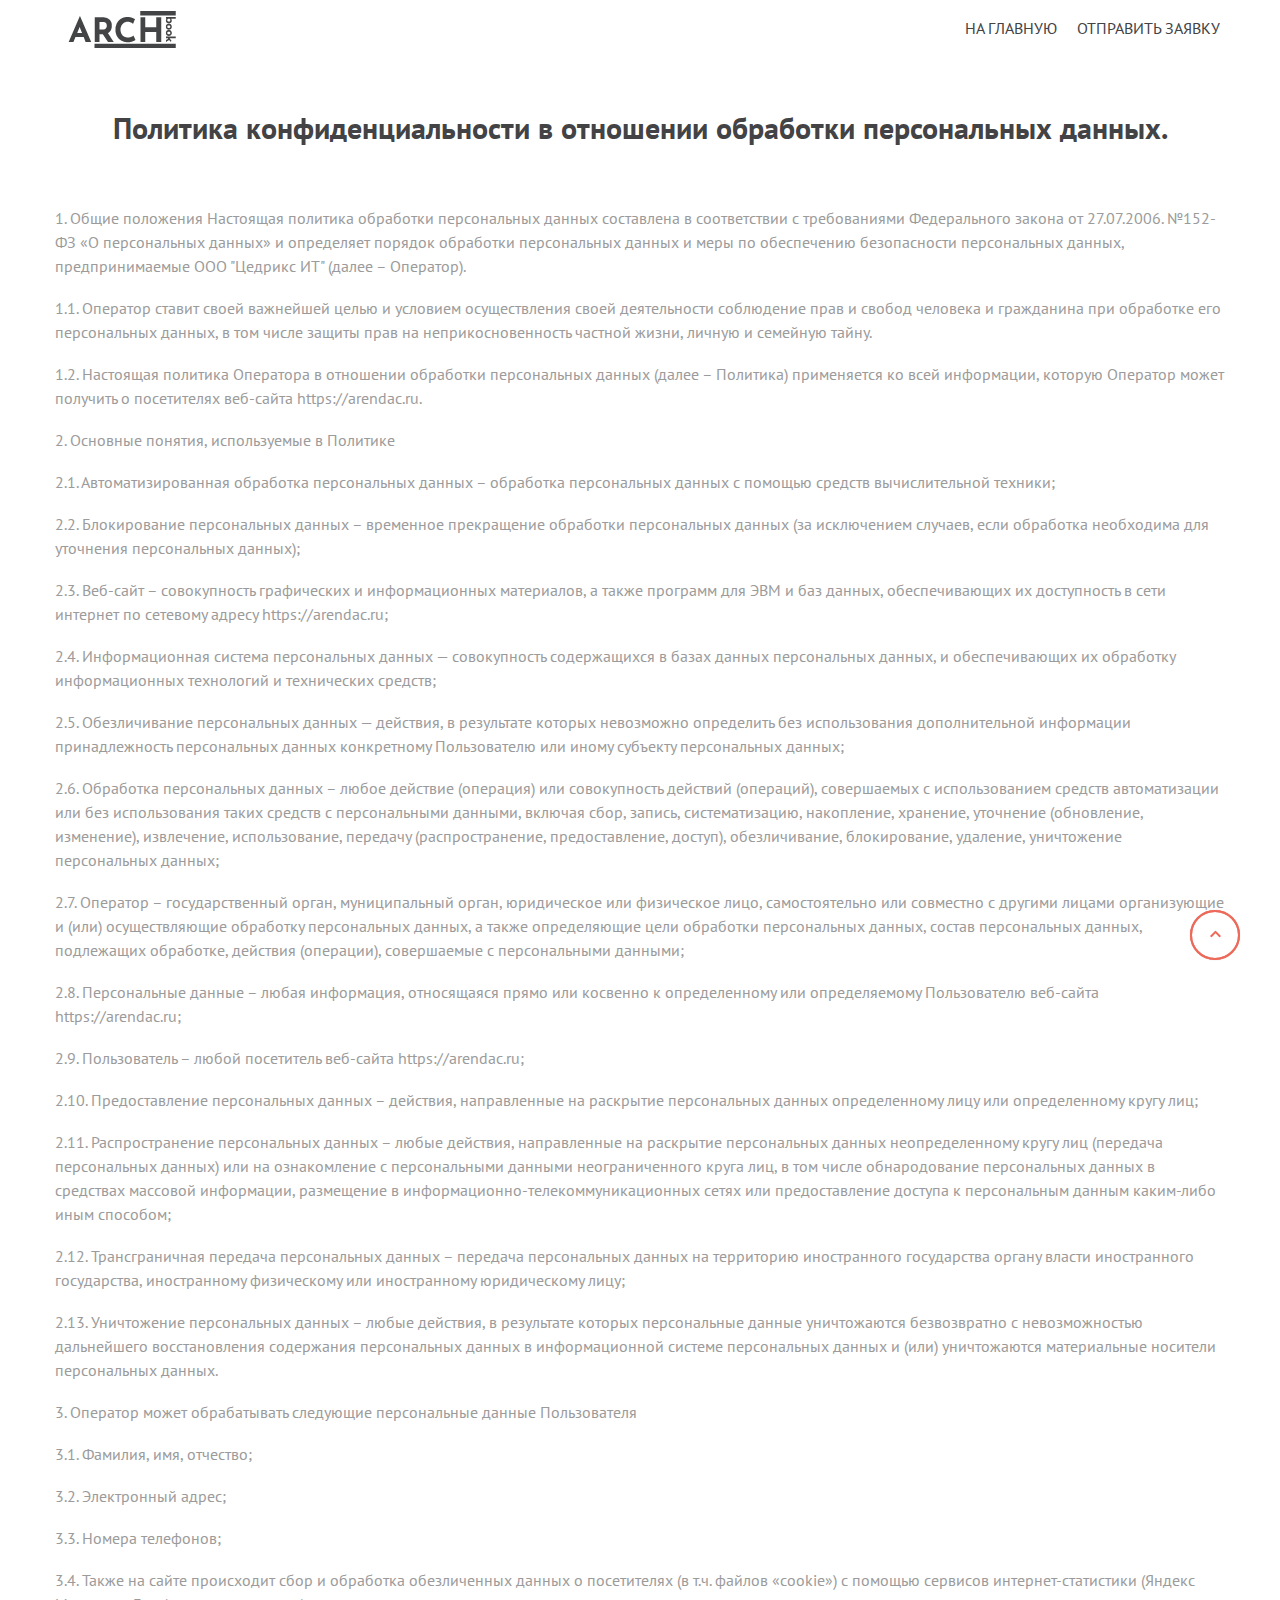
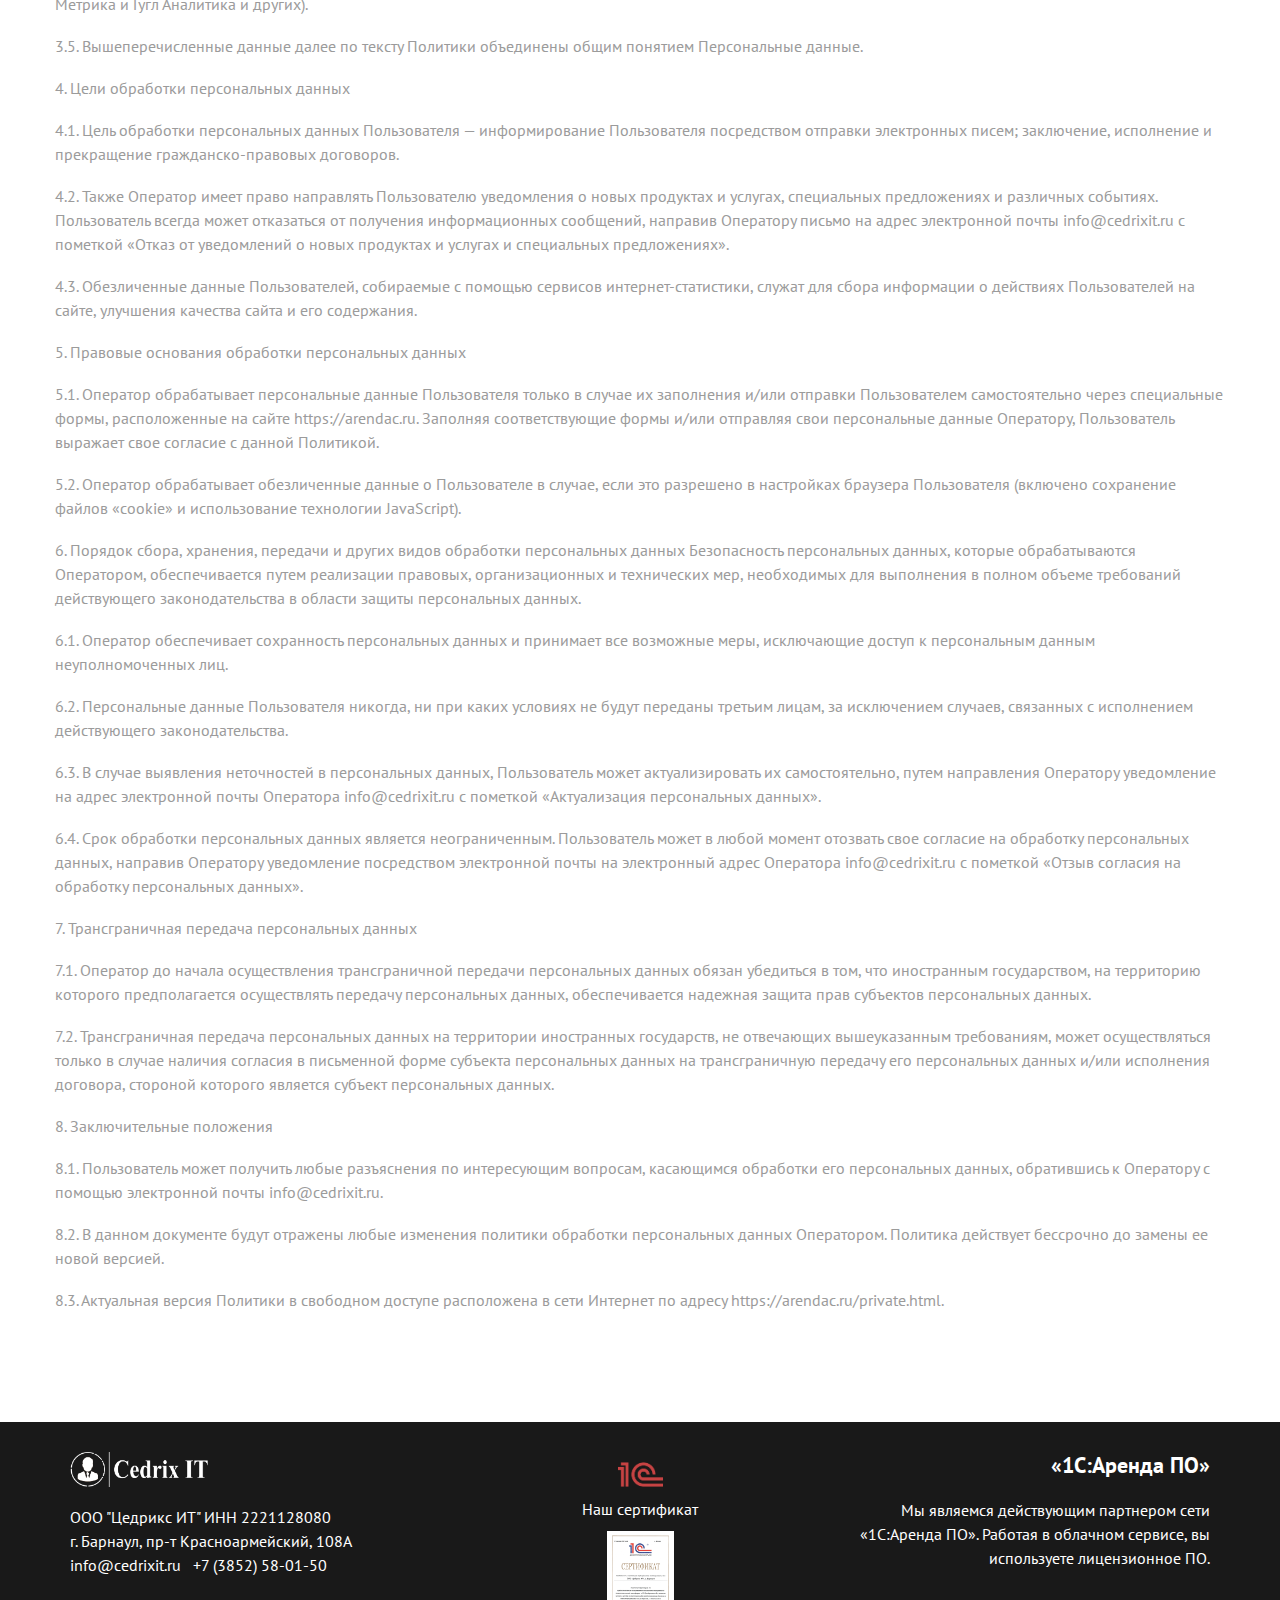
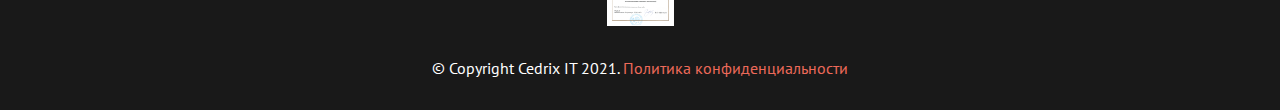
==== commit fe4e3845: "fixed" ====
--- a/1C/private.html
+++ b/1C/private.html
@@ -27,7 +27,7 @@
     <!-- Page Contents-->
     <main class="page-content">
       <section class="context-dark reveal-md-block section-mobile-panel">
-        <a class="panel-toggle icon mdi mdi-menu" href="#" data-custom-toggle="panel-nav">
+        <a class="panel-toggle icon mdi mdi-menu" href="#" data-custom-toggle="panel-nav-private">
         </a>
         <div class="shell-wide">
           <div class="range range-xs-middle">
@@ -35,7 +35,7 @@
                   class="img-responsive reveal-inline-block" src="images/logo-light-187x32.png" width="138" height="46"
                   alt=""></a></div>
             <div class="cell-sm-10">
-              <ul class="list-inline pull-sm-right list-inline-darkest" id="panel-nav">
+              <ul class="list-inline pull-sm-right list-inline-darkest" id="panel-nav-private">
                 <li>
                   <a href="index.html">На главную</a>
                 </li>
@@ -288,8 +288,8 @@
           <div class=" text-center offset-top-30 offset-sm-top-0">
             <img class="img-responsive reveal-inline-block" src="images/1c.png" width="45" height="45" alt="">
             <a href="javascript:void(0);" class="previevImg">
-              Посмотреть лицензию
-              <img class="img-responsive offset-top-10" width="67" height="90" src="images/doc.jpg" alt="" />
+              Наш сертификат
+              <img class="img-responsive offset-top-10" width="67" height="90" src="images/doc.png" alt="" />
             </a>
           </div>
           <div class="range range-xs-center range-sm-justify text-sm-right offset-top-0 cell-xs-10 cell-sm-4">
@@ -304,7 +304,7 @@
         </div>
       </div>
       <div class="shell copyright offset-top-30">
-        <span>© Copyright Cedrix IT 2020.</span>
+        <span>© Copyright Cedrix IT 2021.</span>
         <a class="link" href="private.html">Политика конфиденциальности</a>
       </div>
     </footer>
--- a/1C/css/style.css
+++ b/1C/css/style.css
@@ -24919,8 +24919,8 @@
 }
 
 .box-planning-type-1 .box-planning-label > span {
-  right: 27px;
-  top: 39px;
+  right: 26px;
+  top: 41px;
   -webkit-transform: rotate(46deg);
   transform: rotate(46deg);
 }
@@ -28032,27 +28032,25 @@
 .swiper-container-vertical.swiper-container-css-mode > .swiper-wrapper {
   scroll-snap-type: y mandatory;
 }
-:root {
-  --swiper-navigation-size: 44px;
-}
+
 .swiper-button-next,
 .swiper-button-prev {
   position: absolute;
   top: 50%;
-  width: calc(var(--swiper-navigation-size)/ 44 * 27);
-  height: var(--swiper-navigation-size);
-  margin-top: calc(0px - (var(--swiper-navigation-size)/ 2));
+  width: calc(44px / 44 * 27);
+  height: 44px;
+  margin-top: calc(0px - (44px / 2));
   z-index: 10;
   cursor: pointer;
   display: flex;
   align-items: center;
   justify-content: center;
-  color: var(--swiper-navigation-color, var(--swiper-theme-color));
+  /* color: var(--swiper-navigation-color, var(--swiper-theme-color)); */
 }
 .swiper-button-next:after,
 .swiper-button-prev:after {
   font-family: swiper-icons;
-  font-size: var(--swiper-navigation-size);
+  font-size: 44px;
   text-transform: none !important;
   letter-spacing: 0;
   text-transform: none;
@@ -28425,6 +28423,29 @@
   transition: opacity .2s linear;
   opacity: 1;
 }
+
+@media all and (-ms-high-contrast: none) {
+  .swiper-button-prev,
+  .swiper-button-next {
+    position: absolute;
+    top: 50%;
+    width: 27px;
+    height: 44px;
+    margin-top: -22px;
+    z-index: 10;
+    cursor: pointer;
+    background-size: 18px 44px;
+    background-position: center;
+    background-repeat: no-repeat;
+  }
+  .swiper-button-prev.swiper-button-disabled,
+  .swiper-button-next.swiper-button-disabled {
+    opacity: 0.35;
+    cursor: auto;
+    pointer-events: none;
+  }
+}
+
 /* swiper */
 .swiper-container {
   width: 100%;
